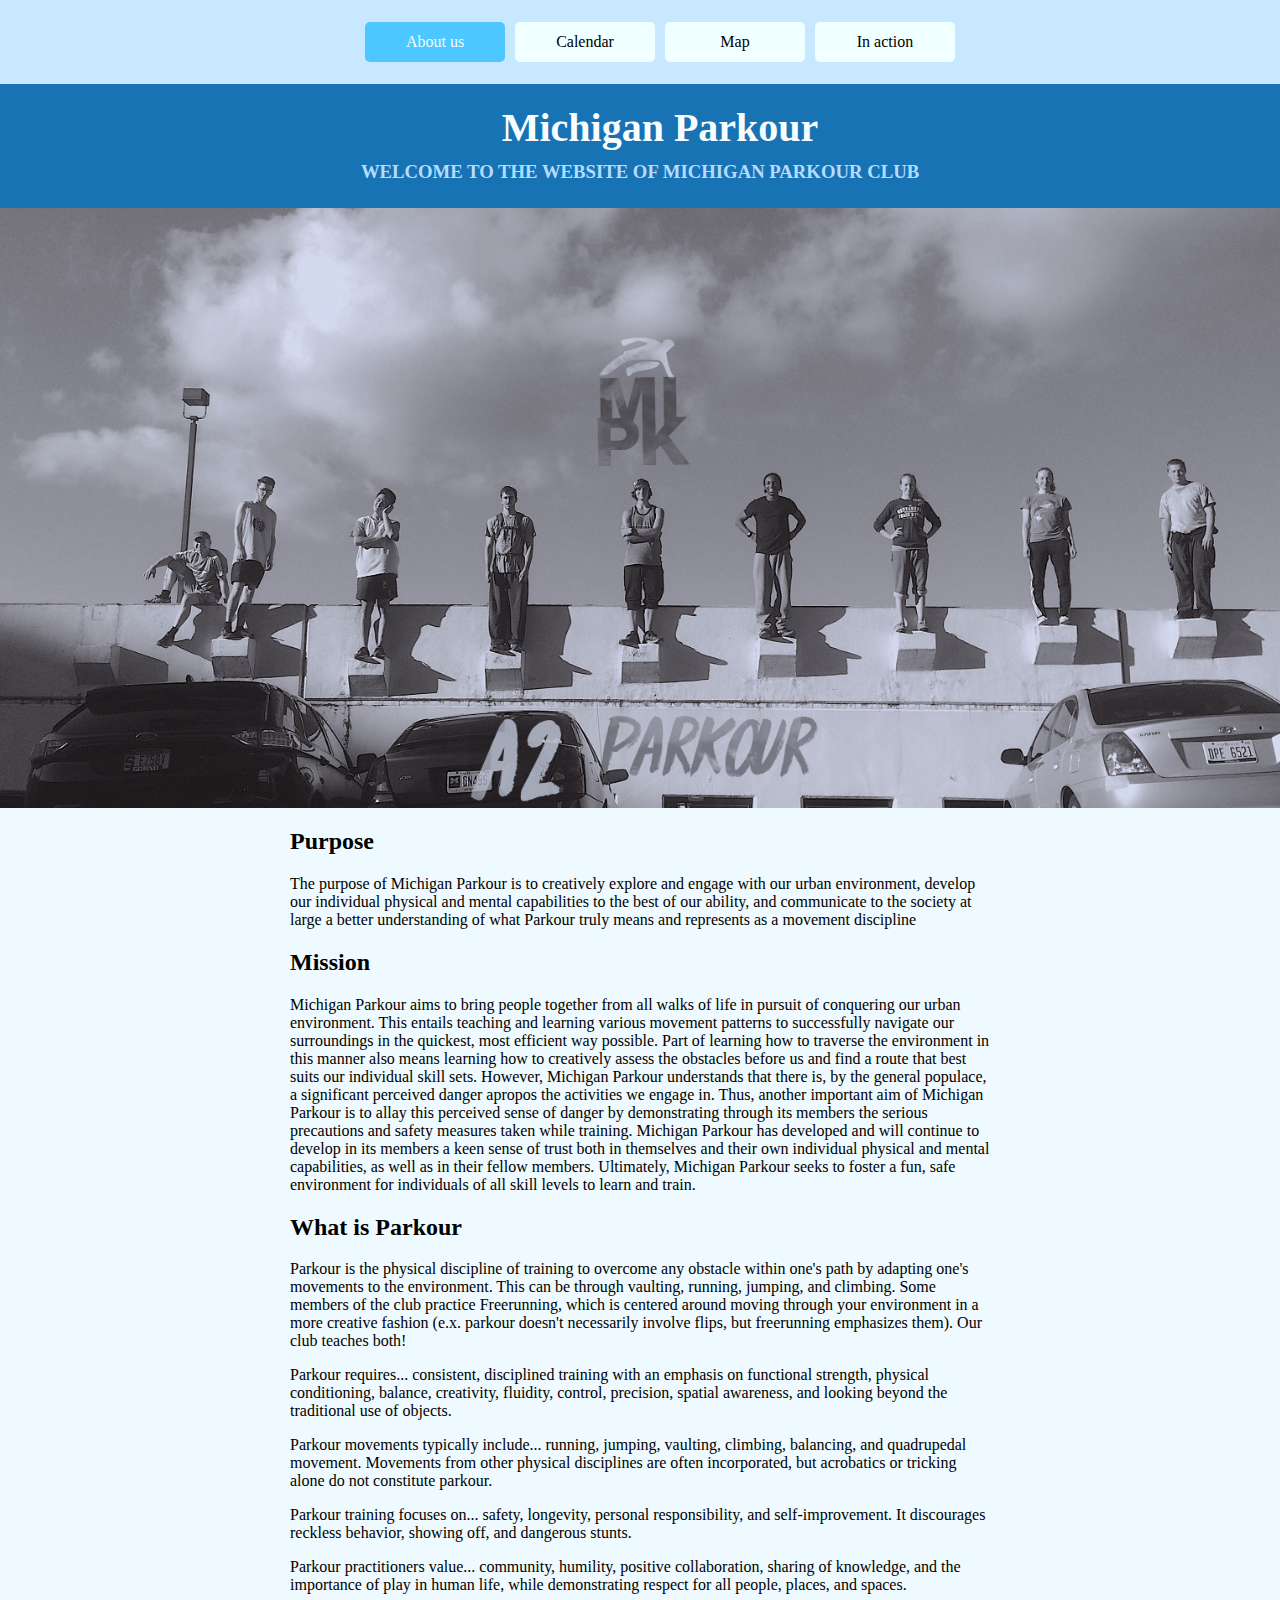
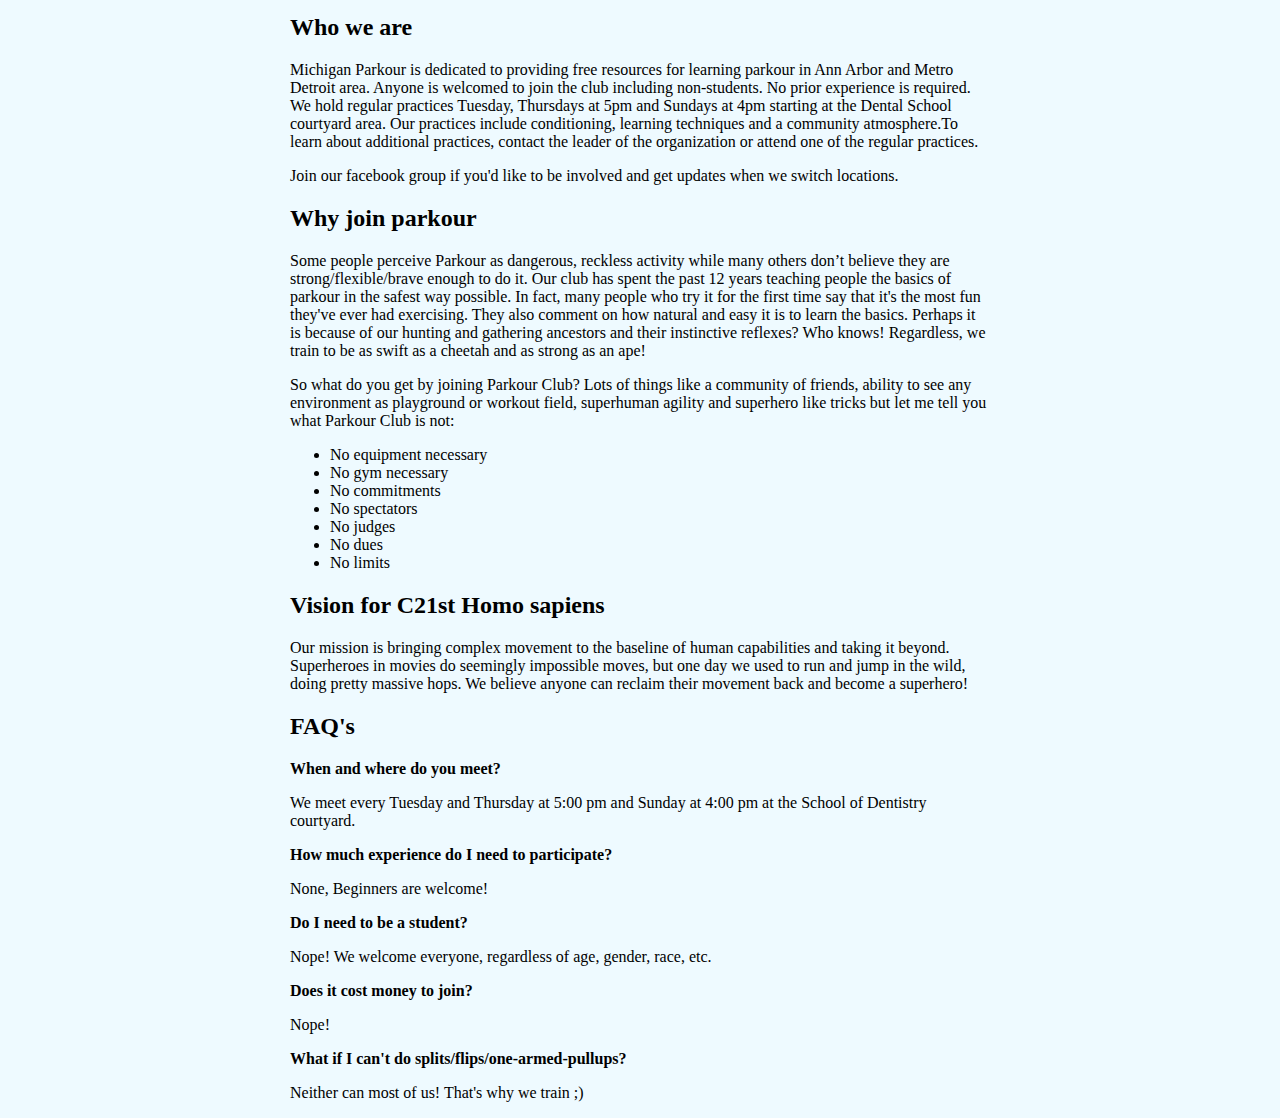
==== index.html @ 8cade3f4 "new changes" ====
<!DOCTYPE html>
<html lang="en">
<head>
    <meta charset="UTF-8">
    <link rel="stylesheet" type="text/css" href="css/style.css">
    <meta name="viewport" content="width=device-width, initial-scale=1.0">
    <meta http-equiv="X-UA-Compatible" content="ie=edge">
    <title>Michigan Parkour</title>
</head>

<body>
    <nav>
        <ul>
            <li class="selected"><a href="index.html">About us</a></li>
            <li><a href="calendar.html">Calendar</a></li>
            <li><a href="map.html">Map</a></li>
            <li><a href="in-action.html">In action</a></li>
        </ul>
    </nav>
        

    <header>
        <h1>Michigan Parkour</h1>
        <h3>Welcome to the website of Michigan Parkour club</h3>
    </header>
    <section class="hero_container">
        <img class="hero" src="images/hero.jpg" alt="Parkour Participants standing on a wall">
    </section>


    <main>
        <h2>Purpose</h2>
        <p>The purpose of Michigan Parkour is to creatively explore and engage with our urban environment, develop our individual physical and mental capabilities to the best of our ability, and communicate to the society at large a better understanding of what Parkour truly means and represents as a movement discipline
        </p>
        <h2>Mission </h2>
        <p>Michigan Parkour aims to bring people together from all walks of life in pursuit of conquering our urban environment. This entails teaching and learning various movement patterns to successfully navigate our surroundings in the quickest, most efficient way possible. Part of learning how to traverse the environment in this manner also means learning how to creatively assess the obstacles before us and find a route that best suits our individual skill sets. However, Michigan Parkour understands that there is, by the general populace, a significant perceived danger apropos the activities we engage in. Thus, another important aim of Michigan Parkour is to allay this perceived sense of danger by demonstrating through its members the serious precautions and safety measures taken while training. Michigan Parkour has developed and will continue to develop in its members a keen sense of trust both in themselves and their own individual physical and mental capabilities, as well as in their fellow members. Ultimately, Michigan Parkour seeks to foster a fun, safe environment for individuals of all skill levels to learn and train.</p>
        <h2>What is Parkour</h2>
        <p>Parkour is the physical discipline of training to overcome any obstacle within one's path by adapting one's movements to the environment. This can be through vaulting, running, jumping, and climbing. Some members of the club practice Freerunning, which is centered around moving through your environment in a more creative fashion (e.x. parkour doesn't necessarily involve flips, but freerunning emphasizes them). Our club teaches both!</p>
        <p>Parkour requires... consistent, disciplined training with an emphasis on functional strength, physical conditioning, balance, creativity, fluidity, control, precision, spatial awareness, and looking beyond the traditional use of objects.
        </p>
        <p>Parkour movements typically include... running, jumping, vaulting, climbing, balancing, and quadrupedal movement. Movements from other physical disciplines are often incorporated, but acrobatics or tricking alone do not constitute parkour.
        </p>
        <p>Parkour training focuses on... safety, longevity, personal responsibility, and self-improvement. It discourages reckless behavior, showing off, and dangerous stunts.
        </p>
        <p>Parkour practitioners value... community, humility, positive collaboration, sharing of knowledge, and the importance of play in human life, while demonstrating respect for all people, places, and spaces.
        </p>
        <h2>Who we are</h2>
        <p>Michigan Parkour is dedicated to providing free resources for learning parkour in Ann Arbor and Metro Detroit area. Anyone is welcomed to join the club including non-students. No prior experience is required. We hold regular practices Tuesday, Thursdays at 5pm and Sundays at 4pm starting at the Dental School courtyard area. Our practices include conditioning, learning techniques and a community atmosphere.To learn about additional practices, contact the leader of the organization or attend one of the regular practices.
        </p>
        <p>Join our facebook group if you'd like to be involved and get updates when we switch locations.
        </p>
        <h2>Why join parkour</h2>
        <p> Some people perceive Parkour as dangerous, reckless activity while many others don’t believe they are strong/flexible/brave enough to do it. Our club has spent the past 12 years teaching people the basics of parkour in the safest way possible. In fact, many people who try it for the first time say that it's the most fun they've ever had exercising. They also comment on how natural and easy it is to learn the basics. Perhaps it is because of our hunting and gathering ancestors and their instinctive reflexes? Who knows! Regardless, we train to be as swift as a cheetah and as strong as an ape!</p>
        <p> So what do you get by joining Parkour Club? Lots of things like a community of friends, ability to see any environment as playground or workout field, superhuman agility and superhero like tricks but let me tell you what Parkour Club is not: </p>
        <ul>
            <li> No equipment necessary </li>
            <li> No gym necessary </li>
            <li> No commitments </li>
            <li> No spectators </li>
            <li> No judges</li>
            <li> No dues </li>
            <li> No limits</li>
        </ul>
        <h2>Vision for C21st Homo sapiens</h2>
        <p>Our mission is bringing complex movement to the baseline of human capabilities and taking it beyond. Superheroes in movies do seemingly impossible moves, but one day we used to run and jump in the wild, doing pretty massive hops. We believe anyone can reclaim their movement back and become a superhero!</p>
        <h2>FAQ's</h2>
        <b>When and where do you meet?</b>
        <p> We meet every Tuesday and Thursday at 5:00 pm and Sunday at 4:00 pm at the School of Dentistry courtyard.</p>
        <b>How much experience do I need to participate?</b>
        <p> None, Beginners are welcome!</p>
        <b>Do I need to be a student?</b>
        <p> Nope! We welcome everyone, regardless of age, gender, race, etc.</p>
        <b>Does it cost money to join?</b>
        <p> Nope!</p>
        <b> What if I can't do splits/flips/one-armed-pullups?</b>
        <p> Neither can most of us! That's why we train ;)</p>
    </main>
</body>
</html>
---- css/style.css ----
header {
    text-align: center;
    background-color: #1873b5;
    margin: auto;
    padding: 10px;

}

h1 {
    font-size: 2.5rem;
    color: #f8fdff;
    width: 100vw;
    margin: 0;
    padding: 10px;
}

h3 {
    text-transform: uppercase;
    color: #b4dcff;
    background-color: #1873b5;
    margin: 0;
    padding: 0px 10% 15px;



}

body {
    font-family: avenir;
    margin: 0px;
    background-color: #eefaff;
    /*    overflow-y: scroll;*/
    /*    overflow-y:hidden;*/


}

body::-webkit-scrollbar {
    display: none;
    /*    display: inline; */

    /*    overflow-x:hidden;*/
}


main {
    padding: 0% 10%;
    margin: auto;
    max-width: 700px;
}






/* Nav bar styling */
nav {
    background-color: #c8e8ff;
    padding: 1px 0px;
}

nav ul {
    /*    position: fixed;     if you want it sticky */
    display: flex;
    justify-content: center;
    align-content: stretch;
    /*    text-align: center;*/
}

nav a {
    color: black;
    font-weight: 500;
    display: block;

    text-decoration: none;
}

nav li {
    background-color: azure;
    text-align: center;
    border-radius: 5px;
    display: inline-block;
    width: 140px;
    line-height: 40px;
    margin: 5px;
}

li.selected {
    background-color: #4cc7ff;
}

.selected > a {
    color: azure;

}

nav li:hover {
    background-color: rgba(76, 199, 255, 0.47);
    color: azure;
}

nav a:hover {
    color: white;
}

@media screen and (max-width:653px) {
    nav {
        background-color: #ffce00;
    }

    .hero {
        transform: scale(1.2);
    }
}

@media screen and (max-width:489px) {

    nav {
        background-color: #ff4e00;
    }

    nav ul {
        flex-wrap: wrap;
    }

}



.instagram {
    margin: auto;
}

.full_width {
    width: 100%;
    max-width: none;
}

.block {
    display: inline-block;
    width: 300px;
}

.hero {
    object-fit: contain;
    transform: scale(1.1);
    display: block;
    width: 100%;
    transition: transform .2s;
    /*    border:5px solid red;*/
}


.hero:hover {
    transform: rotate(2deg) scale(1.3);
}

.hero_container {
    background-color: #6B6A72;
    overflow: hidden;
    max-height: 600px;
    width: 100vw;
    margin: auto;

    /*    border:5px solid*/
}
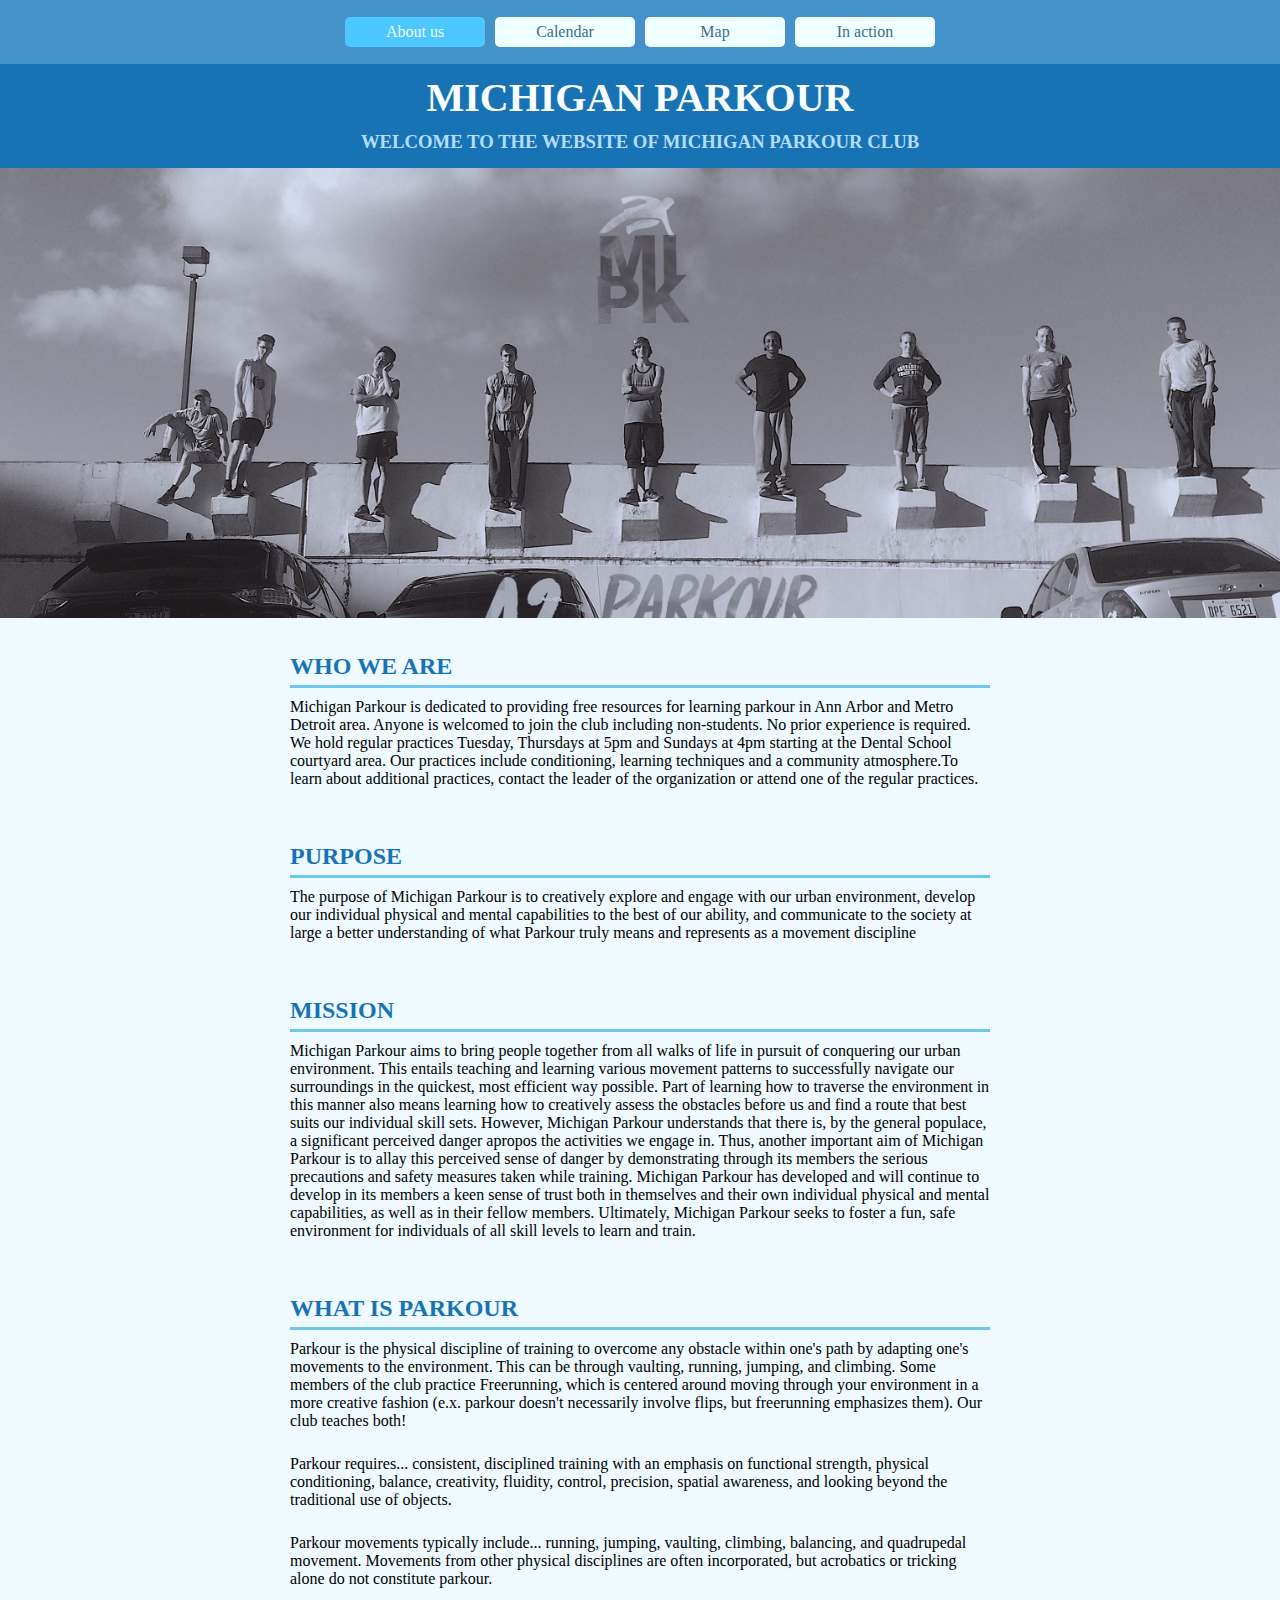
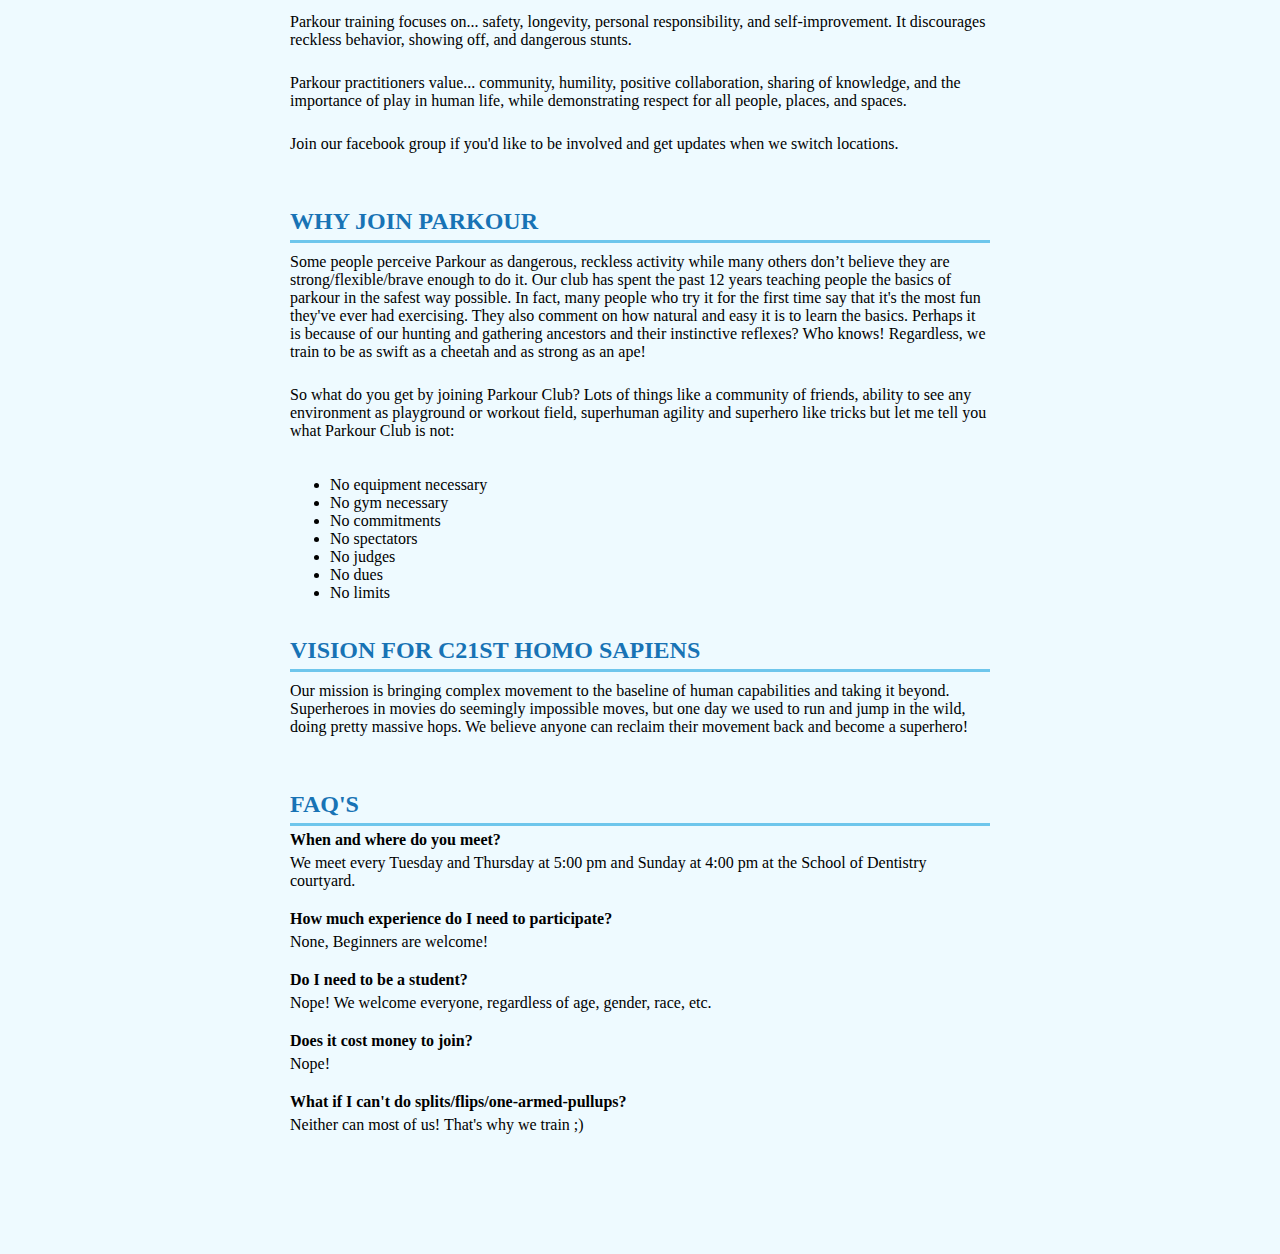
==== commit 9d62294b: "made the nav bar sticky" ====
--- a/index.html
+++ b/index.html
@@ -3,9 +3,13 @@
 <head>
     <meta charset="UTF-8">
     <link rel="stylesheet" type="text/css" href="css/style.css">
+
+    <link rel="stylesheet" href="https://use.fontawesome.com/releases/v5.3.1/css/all.css" integrity="sha384-mzrmE5qonljUremFsqc01SB46JvROS7bZs3IO2EmfFsd15uHvIt+Y8vEf7N7fWAU" crossorigin="anonymous">
+
+
     <meta name="viewport" content="width=device-width, initial-scale=1.0">
     <meta http-equiv="X-UA-Compatible" content="ie=edge">
-    <title>Michigan Parkour</title>
+    <title>Michigan Parkour | Home</title>
 </head>
 
 <body>
@@ -17,38 +21,44 @@
             <li><a href="in-action.html">In action</a></li>
         </ul>
     </nav>
-        
+    
+    <div>
+        <header>
+            <h1>Michigan Parkour</h1>
+            <h3>Welcome to the website of Michigan Parkour club</h3>
+        </header>
 
-    <header>
-        <h1>Michigan Parkour</h1>
-        <h3>Welcome to the website of Michigan Parkour club</h3>
-    </header>
-    <section class="hero_container">
-        <img class="hero" src="images/hero.jpg" alt="Parkour Participants standing on a wall">
-    </section>
-
+        <div class="hero_container">
+            <img class="hero" src="images/hero.jpg" alt="Parkour Participants standing on a wall">
+        </div>
+    </div>
 
     <main>
+       <h2>Who we are</h2>
+        <p>Michigan Parkour is dedicated to providing free resources for learning parkour in Ann Arbor and Metro Detroit area. Anyone is welcomed to join the club including non-students. No prior experience is required. We hold regular practices Tuesday, Thursdays at 5pm and Sundays at 4pm starting at the Dental School courtyard area. Our practices include conditioning, learning techniques and a community atmosphere.To learn about additional practices, contact the leader of the organization or attend one of the regular practices.
+        </p>
+        
         <h2>Purpose</h2>
         <p>The purpose of Michigan Parkour is to creatively explore and engage with our urban environment, develop our individual physical and mental capabilities to the best of our ability, and communicate to the society at large a better understanding of what Parkour truly means and represents as a movement discipline
         </p>
+        
         <h2>Mission </h2>
         <p>Michigan Parkour aims to bring people together from all walks of life in pursuit of conquering our urban environment. This entails teaching and learning various movement patterns to successfully navigate our surroundings in the quickest, most efficient way possible. Part of learning how to traverse the environment in this manner also means learning how to creatively assess the obstacles before us and find a route that best suits our individual skill sets. However, Michigan Parkour understands that there is, by the general populace, a significant perceived danger apropos the activities we engage in. Thus, another important aim of Michigan Parkour is to allay this perceived sense of danger by demonstrating through its members the serious precautions and safety measures taken while training. Michigan Parkour has developed and will continue to develop in its members a keen sense of trust both in themselves and their own individual physical and mental capabilities, as well as in their fellow members. Ultimately, Michigan Parkour seeks to foster a fun, safe environment for individuals of all skill levels to learn and train.</p>
+        
         <h2>What is Parkour</h2>
         <p>Parkour is the physical discipline of training to overcome any obstacle within one's path by adapting one's movements to the environment. This can be through vaulting, running, jumping, and climbing. Some members of the club practice Freerunning, which is centered around moving through your environment in a more creative fashion (e.x. parkour doesn't necessarily involve flips, but freerunning emphasizes them). Our club teaches both!</p>
         <p>Parkour requires... consistent, disciplined training with an emphasis on functional strength, physical conditioning, balance, creativity, fluidity, control, precision, spatial awareness, and looking beyond the traditional use of objects.
         </p>
         <p>Parkour movements typically include... running, jumping, vaulting, climbing, balancing, and quadrupedal movement. Movements from other physical disciplines are often incorporated, but acrobatics or tricking alone do not constitute parkour.
         </p>
+        
         <p>Parkour training focuses on... safety, longevity, personal responsibility, and self-improvement. It discourages reckless behavior, showing off, and dangerous stunts.
         </p>
         <p>Parkour practitioners value... community, humility, positive collaboration, sharing of knowledge, and the importance of play in human life, while demonstrating respect for all people, places, and spaces.
         </p>
-        <h2>Who we are</h2>
-        <p>Michigan Parkour is dedicated to providing free resources for learning parkour in Ann Arbor and Metro Detroit area. Anyone is welcomed to join the club including non-students. No prior experience is required. We hold regular practices Tuesday, Thursdays at 5pm and Sundays at 4pm starting at the Dental School courtyard area. Our practices include conditioning, learning techniques and a community atmosphere.To learn about additional practices, contact the leader of the organization or attend one of the regular practices.
-        </p>
         <p>Join our facebook group if you'd like to be involved and get updates when we switch locations.
         </p>
+        
         <h2>Why join parkour</h2>
         <p> Some people perceive Parkour as dangerous, reckless activity while many others don’t believe they are strong/flexible/brave enough to do it. Our club has spent the past 12 years teaching people the basics of parkour in the safest way possible. In fact, many people who try it for the first time say that it's the most fun they've ever had exercising. They also comment on how natural and easy it is to learn the basics. Perhaps it is because of our hunting and gathering ancestors and their instinctive reflexes? Who knows! Regardless, we train to be as swift as a cheetah and as strong as an ape!</p>
         <p> So what do you get by joining Parkour Club? Lots of things like a community of friends, ability to see any environment as playground or workout field, superhuman agility and superhero like tricks but let me tell you what Parkour Club is not: </p>
@@ -61,8 +71,10 @@
             <li> No dues </li>
             <li> No limits</li>
         </ul>
+        
         <h2>Vision for C21st Homo sapiens</h2>
         <p>Our mission is bringing complex movement to the baseline of human capabilities and taking it beyond. Superheroes in movies do seemingly impossible moves, but one day we used to run and jump in the wild, doing pretty massive hops. We believe anyone can reclaim their movement back and become a superhero!</p>
+        
         <h2>FAQ's</h2>
         <b>When and where do you meet?</b>
         <p> We meet every Tuesday and Thursday at 5:00 pm and Sunday at 4:00 pm at the School of Dentistry courtyard.</p>
@@ -75,5 +87,16 @@
         <b> What if I can't do splits/flips/one-armed-pullups?</b>
         <p> Neither can most of us! That's why we train ;)</p>
     </main>
+    
+    <footer>
+        <div class="footer-icons">
+            <a class="test-link" href="https://www.facebook.com/groups/a2parkour/"><i class="fab fa-facebook-square fa-2x " aria-label='facebook link'></i></a>
+            <a class="test-link" href="https://www.instagram.com/wolverineparkour/"><i class="fab fa-instagram fa-2x" aria-label='instagram link'></i></a>
+            <a class="test-link" href="https://twitter.com/michiganparkour"><i class="fab fa-twitter-square fa-2x" aria-label='instagram link'></i></a>
+<!--             <i class="fab fa-twitter-square fa-2x" aria-label='twitter link'><a href="https://www.facebook.com/groups/a2parkour/">twitter link</a></i>-->
+<!--            <i class="fab fa-instagram fa-2x" aria-label='instagram link'><a href="https://www.instagram.com/wolverineparkour/">instagram link</a></i>-->
+        </div>
+    </footer>
+    
 </body>
 </html>--- a/css/style.css
+++ b/css/style.css
@@ -1,53 +1,155 @@
+@import url('https://fonts.googleapis.com/css?family=Roboto');
+
+/* body styles  */
+
+body {
+    font-family: avenir;
+/*    font-family: 'Roboto', sans-serif;*/
+    margin: 0px;
+    background-color: #eefaff;
+    overflow-y: scroll;
+}
+
+body::-webkit-scrollbar {
+    display: none;
+}
+
+
 header {
     text-align: center;
-    background-color: #1873b5;
-    margin: auto;
-    padding: 10px;
-
-}
-
-h1 {
-    font-size: 2.5rem;
-    color: #f8fdff;
-    width: 100vw;
-    margin: 0;
-    padding: 10px;
-}
-
-h3 {
-    text-transform: uppercase;
-    color: #b4dcff;
-    background-color: #1873b5;
-    margin: 0;
-    padding: 0px 10% 15px;
-
-
-
-}
-
-body {
-    font-family: avenir;
-    margin: 0px;
-    background-color: #eefaff;
-    /*    overflow-y: scroll;*/
-    /*    overflow-y:hidden;*/
-
-
-}
-
-body::-webkit-scrollbar {
-    display: none;
-    /*    display: inline; */
-
-    /*    overflow-x:hidden;*/
-}
-
+    background-color: rgb(24, 115, 181);
+}
 
 main {
     padding: 0% 10%;
     margin: auto;
     max-width: 700px;
-}
+    padding-bottom: 100px;
+    /*  this is for footer to breather  */
+
+    /*    new experiment:     ;*/
+    /*
+    background-color: white;
+    border: solid 10px white;
+    position: relative;
+    top: -50px;
+*/
+
+}
+
+.hero_container {
+    overflow: hidden;
+    max-height: 50vh;
+    z-index: -2;
+    /*    width: 100vw;*/
+    /*        border:5px solid*/
+}
+
+img.hero {
+        object-fit: contain;
+    position: relative;
+    bottom: 8vw;
+    transform: scale(1.1);
+    display: block;
+    width: 100%;
+    transition: transform .2s;
+}
+
+img.hero:hover {
+    transform: rotate(2deg) scale(1.3);
+}
+
+
+
+
+
+/* styling footer */
+
+footer {
+    color: white;
+    background-color: #1873b5;
+    position: fixed;
+    bottom: 0;
+    width: 100%;
+    display: flex;
+    justify-content: center;
+    align-items: center;
+}
+
+.footer-icons a {
+    color: white;
+    /*    display: none;*/
+}
+
+
+
+.footer-icons {
+    /*    background-color: aqua;*/
+    color: white;
+    width: 50%;
+    max-width: 600px;
+    min-width: 250px;
+    display: flex;
+    justify-content: space-between;
+}
+
+footer i {
+    /*    display: block;*/
+    width: 100%;
+    padding-top: 10px;
+    padding-bottom: 10px;
+}
+
+
+footer i:hover {
+    background-color: #02528c;
+}
+
+.test-link {
+    text-align: center;
+    color: aliceblue;
+    width: 100%;
+}
+
+
+
+/* text */
+
+h1 {
+    font-size: 2.5rem;
+    font-weight: 900;
+    text-transform: uppercase;
+    color: #f8fdff;
+    margin: 0;
+    padding: 10px 0px 10px;
+}
+
+h2 {
+    margin: 35px 0px 5px;
+    padding: 0px 0px 5px 0px;
+    text-transform: uppercase;
+    font-weight: 700;
+    color: #1873b5;
+    border-bottom: 3px solid #6ec6ec;
+}
+
+h3 {
+    text-transform: uppercase;
+    color: #b4dcff;
+    /*    background-color: rgba(24, 115, 181, 0.32);*/
+    margin: 0;
+    padding: 0px 10% 15px;
+}
+
+p {
+    margin: 0;
+    padding: 5px 0px 20px 0px;
+}
+
+
+/*}*/
+
+
 
 
 
@@ -56,23 +158,27 @@
 
 /* Nav bar styling */
 nav {
-    background-color: #c8e8ff;
+    background-color: hsl(205, 56%, 53%);
     padding: 1px 0px;
+    position: -webkit-sticky; /* Safari */
+    position: sticky;
+    top: 0;
+    z-index: 10;
+
+
 }
 
 nav ul {
-    /*    position: fixed;     if you want it sticky */
+    /*    position: sticky;     if you want it sticky */
     display: flex;
     justify-content: center;
-    align-content: stretch;
-    /*    text-align: center;*/
+    padding: 0 10%;
 }
 
 nav a {
-    color: black;
+    color: #3f6b8a;
     font-weight: 500;
     display: block;
-
     text-decoration: none;
 }
 
@@ -82,15 +188,15 @@
     border-radius: 5px;
     display: inline-block;
     width: 140px;
-    line-height: 40px;
-    margin: 5px;
-}
-
-li.selected {
+    line-height: 30px;
+    margin: 0 5px;
+}
+
+nav li.selected {
     background-color: #4cc7ff;
 }
 
-.selected > a {
+nav .selected > a {
     color: azure;
 
 }
@@ -104,7 +210,9 @@
     color: white;
 }
 
-@media screen and (max-width:653px) {
+
+
+@media screen and (max-width:768px) {
     nav {
         background-color: #ffce00;
     }
@@ -112,6 +220,18 @@
     .hero {
         transform: scale(1.2);
     }
+
+    h2 {
+        text-align: center;
+    }
+
+    img.hero {
+        position: relative;
+        bottom: -2vw;
+
+    }
+
+
 }
 
 @media screen and (max-width:489px) {
@@ -122,11 +242,103 @@
 
     nav ul {
         flex-wrap: wrap;
-    }
-
-}
-
-
+        margin: 12px 2px;
+    }
+
+    nav li {
+        margin: 5px;
+    }
+
+    footer {
+        font-size: 0.7rem;
+    }
+
+    footer i {
+        padding-top: 7px;
+        padding-bottom: 7px;
+    }
+
+    h1 {
+        font-size: 2rem;
+    }
+
+
+
+}
+
+
+
+/*  calendar cpecific CSS */
+.bg-image-calendar {
+    position: relative;
+    width: 100%;
+    height: 100%;
+    background: linear-gradient(to bottom left, rgba(22, 118, 187, 0.73), rgba(13, 134, 222, 0.28), transparent), url('../images/hero.jpg') center center no-repeat;
+    background-size: cover;
+}
+
+
+
+/* MAPS SPECIFIC CSS */
+.google-maps {
+    padding: 20px 0px
+}
+
+.bg-image-maps {
+    position: relative;
+    background: linear-gradient(rgb(0, 70, 122), rgba(0, 59, 102, 0.29));
+    background-size: cover;
+}
+
+.bg-image-maps:after {
+    content: "";
+    background: url('../images/locations/flint1.jpg') center center no-repeat;
+    background-size: cover;
+    opacity: 0.1;
+    top: 0;
+    left: 0;
+    bottom: 0;
+    right: 0;
+    position: absolute;
+    z-index: -1;
+}
+
+
+
+/* in action page*/
+
+.grid-container {
+    padding-top: 5px;
+    padding-bottom: 10px;
+    display: grid;
+    grid-template-columns: 1fr 1fr 1fr;
+    grid-gap: 10px;
+/*    background-color: #2196F3;*/
+/*      padding: 10px;*/
+}
+
+.grid-item {
+    background-color: #02528c;
+/*    border: 1px solid rgba(0, 0, 0, 0.8);*/
+    font-size: 30px;
+    text-align: center;
+    overflow: hidden;
+    display: flex;
+    justify-content: center;
+    
+}
+
+.grid-item img {
+    max-height: 250px;
+/*    max-height: 200px;*/
+    
+    transition: transform .2s;
+    object-fit: cover;
+}
+
+.grid-container img:hover {
+    transform: scale(1.15) rotate(5deg) ;    
+}
 
 .instagram {
     margin: auto;
@@ -140,28 +352,4 @@
 .block {
     display: inline-block;
     width: 300px;
-}
-
-.hero {
-    object-fit: contain;
-    transform: scale(1.1);
-    display: block;
-    width: 100%;
-    transition: transform .2s;
-    /*    border:5px solid red;*/
-}
-
-
-.hero:hover {
-    transform: rotate(2deg) scale(1.3);
-}
-
-.hero_container {
-    background-color: #6B6A72;
-    overflow: hidden;
-    max-height: 600px;
-    width: 100vw;
-    margin: auto;
-
-    /*    border:5px solid*/
 }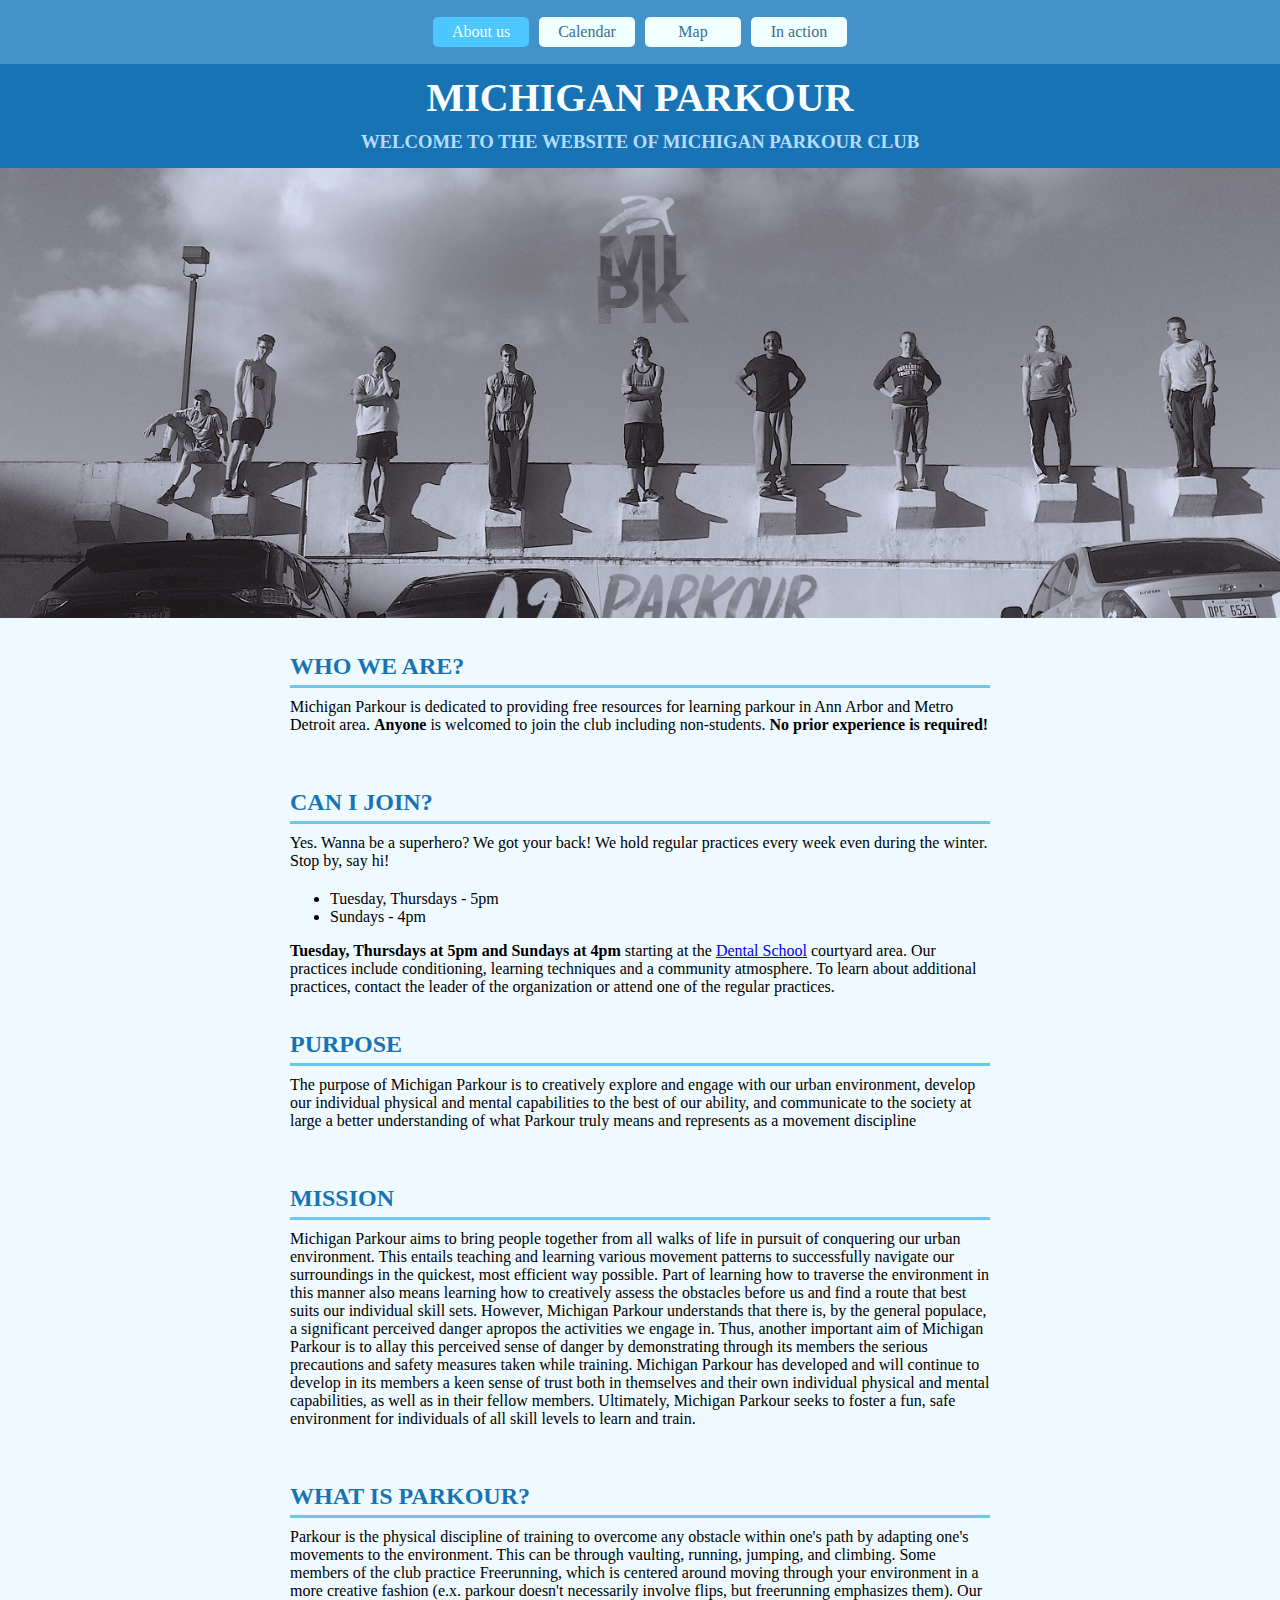
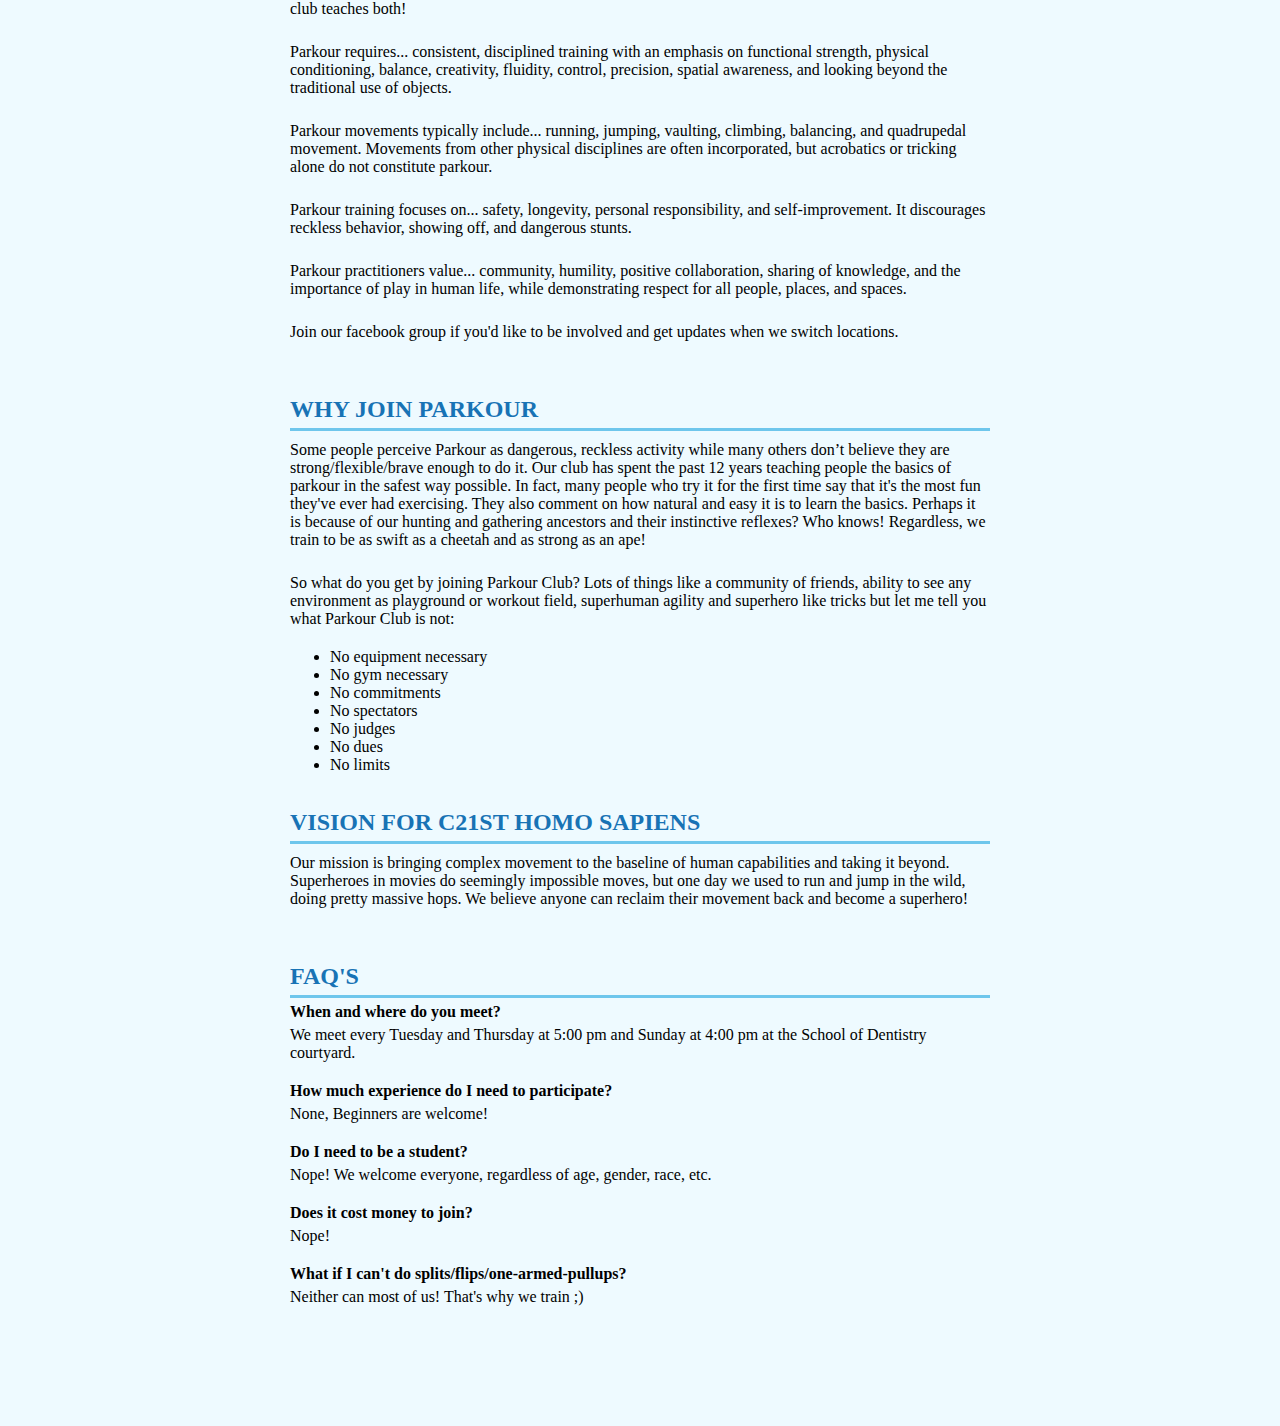
==== commit fa58d7fd: "changed the training times" ====
--- a/index.html
+++ b/index.html
@@ -34,18 +34,25 @@
     </div>
 
     <main>
-       <h2>Who we are</h2>
-        <p>Michigan Parkour is dedicated to providing free resources for learning parkour in Ann Arbor and Metro Detroit area. Anyone is welcomed to join the club including non-students. No prior experience is required. We hold regular practices Tuesday, Thursdays at 5pm and Sundays at 4pm starting at the Dental School courtyard area. Our practices include conditioning, learning techniques and a community atmosphere.To learn about additional practices, contact the leader of the organization or attend one of the regular practices.
-        </p>
+       <h2>Who we are?</h2>
+        <p>Michigan Parkour is dedicated to providing free resources for learning parkour in Ann Arbor and Metro Detroit area. <b>Anyone</b> is welcomed to join the club including non-students. <b>No prior experience is required!</b>  
+               
+        <h2>Can I join?</h2>
+        <p>Yes. Wanna be a superhero? We got your back! We hold regular practices every week even during the winter. Stop by, say hi! </p>
+        <ul>
+            <li>Tuesday, Thursdays - 5pm</li>
+            <li>Sundays - 4pm</li>
+        </ul>
+          <b>Tuesday, Thursdays at 5pm and Sundays at 4pm</b> starting at the <a href="https://goo.gl/maps/CoVIm">Dental School</a> courtyard area. Our practices include conditioning, learning techniques and a community atmosphere. To learn about additional practices, contact the leader of the organization or attend one of the regular practices.
         
         <h2>Purpose</h2>
         <p>The purpose of Michigan Parkour is to creatively explore and engage with our urban environment, develop our individual physical and mental capabilities to the best of our ability, and communicate to the society at large a better understanding of what Parkour truly means and represents as a movement discipline
         </p>
         
-        <h2>Mission </h2>
+        <h2>Mission</h2>
         <p>Michigan Parkour aims to bring people together from all walks of life in pursuit of conquering our urban environment. This entails teaching and learning various movement patterns to successfully navigate our surroundings in the quickest, most efficient way possible. Part of learning how to traverse the environment in this manner also means learning how to creatively assess the obstacles before us and find a route that best suits our individual skill sets. However, Michigan Parkour understands that there is, by the general populace, a significant perceived danger apropos the activities we engage in. Thus, another important aim of Michigan Parkour is to allay this perceived sense of danger by demonstrating through its members the serious precautions and safety measures taken while training. Michigan Parkour has developed and will continue to develop in its members a keen sense of trust both in themselves and their own individual physical and mental capabilities, as well as in their fellow members. Ultimately, Michigan Parkour seeks to foster a fun, safe environment for individuals of all skill levels to learn and train.</p>
         
-        <h2>What is Parkour</h2>
+        <h2>What is Parkour?</h2>
         <p>Parkour is the physical discipline of training to overcome any obstacle within one's path by adapting one's movements to the environment. This can be through vaulting, running, jumping, and climbing. Some members of the club practice Freerunning, which is centered around moving through your environment in a more creative fashion (e.x. parkour doesn't necessarily involve flips, but freerunning emphasizes them). Our club teaches both!</p>
         <p>Parkour requires... consistent, disciplined training with an emphasis on functional strength, physical conditioning, balance, creativity, fluidity, control, precision, spatial awareness, and looking beyond the traditional use of objects.
         </p>
--- a/css/style.css
+++ b/css/style.css
@@ -1,6 +1,14 @@
 @import url('https://fonts.googleapis.com/css?family=Roboto');
 
-/* body styles  */
+
+
+/* ---------------------------------  
+              index.html      
+  --------------------------------- */
+
+
+
+/* ---------- body styles ----------  */
 
 body {
     font-family: avenir;
@@ -37,6 +45,11 @@
 
 }
 
+main ul {
+    margin-top: 0;
+}
+
+
 .hero_container {
     overflow: hidden;
     max-height: 50vh;
@@ -63,7 +76,7 @@
 
 
 
-/* styling footer */
+/* ---------- styling footer ---------- */
 
 footer {
     color: white;
@@ -151,16 +164,12 @@
 
 
 
-
-
-
-
-
-/* Nav bar styling */
+/* ---------- Nav bar styling ----------*/
 nav {
     background-color: hsl(205, 56%, 53%);
     padding: 1px 0px;
-    position: -webkit-sticky; /* Safari */
+/*    Safari */
+    position: -webkit-sticky;  
     position: sticky;
     top: 0;
     z-index: 10;
@@ -187,9 +196,10 @@
     text-align: center;
     border-radius: 5px;
     display: inline-block;
-    width: 140px;
+    width: 96px;
     line-height: 30px;
     margin: 0 5px;
+    
 }
 
 nav li.selected {
@@ -212,63 +222,11 @@
 
 
 
-@media screen and (max-width:768px) {
-    nav {
-        background-color: #ffce00;
-    }
-
-    .hero {
-        transform: scale(1.2);
-    }
-
-    h2 {
-        text-align: center;
-    }
-
-    img.hero {
-        position: relative;
-        bottom: -2vw;
-
-    }
-
-
-}
-
-@media screen and (max-width:489px) {
-
-    nav {
-        background-color: #ff4e00;
-    }
-
-    nav ul {
-        flex-wrap: wrap;
-        margin: 12px 2px;
-    }
-
-    nav li {
-        margin: 5px;
-    }
-
-    footer {
-        font-size: 0.7rem;
-    }
-
-    footer i {
-        padding-top: 7px;
-        padding-bottom: 7px;
-    }
-
-    h1 {
-        font-size: 2rem;
-    }
-
-
-
-}
-
-
-
-/*  calendar cpecific CSS */
+
+
+/* ---------------------------------  
+            calendar.html      
+  --------------------------------- */
 .bg-image-calendar {
     position: relative;
     width: 100%;
@@ -279,7 +237,9 @@
 
 
 
-/* MAPS SPECIFIC CSS */
+/* ---------------------------------  
+            maps.html      
+  --------------------------------- */
 .google-maps {
     padding: 20px 0px
 }
@@ -305,8 +265,9 @@
 
 
 
-/* in action page*/
-
+/* ---------------------------------  
+            in-action.html      
+  --------------------------------- */
 .grid-container {
     padding-top: 5px;
     padding-bottom: 10px;
@@ -352,4 +313,77 @@
 .block {
     display: inline-block;
     width: 300px;
+}
+
+
+
+
+
+
+
+
+
+/* ---------------------------------  
+            media querries      
+  --------------------------------- */
+
+@media screen and (max-width:768px) {
+    header {
+        padding: 5%;
+    }
+    
+    nav {
+        background-color: #ffce00;
+    }
+
+    .hero {
+        transform: scale(1.2);
+    }
+
+    h2 {
+        text-align: center;
+    }
+
+    img.hero {
+        position: relative;
+        bottom: -2vw;
+
+    }
+
+
+}
+
+@media screen and (max-width:489px) {
+
+    nav {
+        padding: 1px;
+        background-color: #ff4e00;
+    }
+
+    nav ul {
+        flex-wrap: wrap;
+        padding: 1px;
+        margin: 5px 1px;
+        
+    }
+
+    nav li {
+        margin: 4px;
+        width: 69px;
+        
+    }
+
+    footer {
+        font-size: 0.7rem;
+    }
+
+    footer i {
+        padding-top: 7px;
+        padding-bottom: 7px;
+    }
+
+    h1 {
+        font-size: 2rem;
+    }
+
 }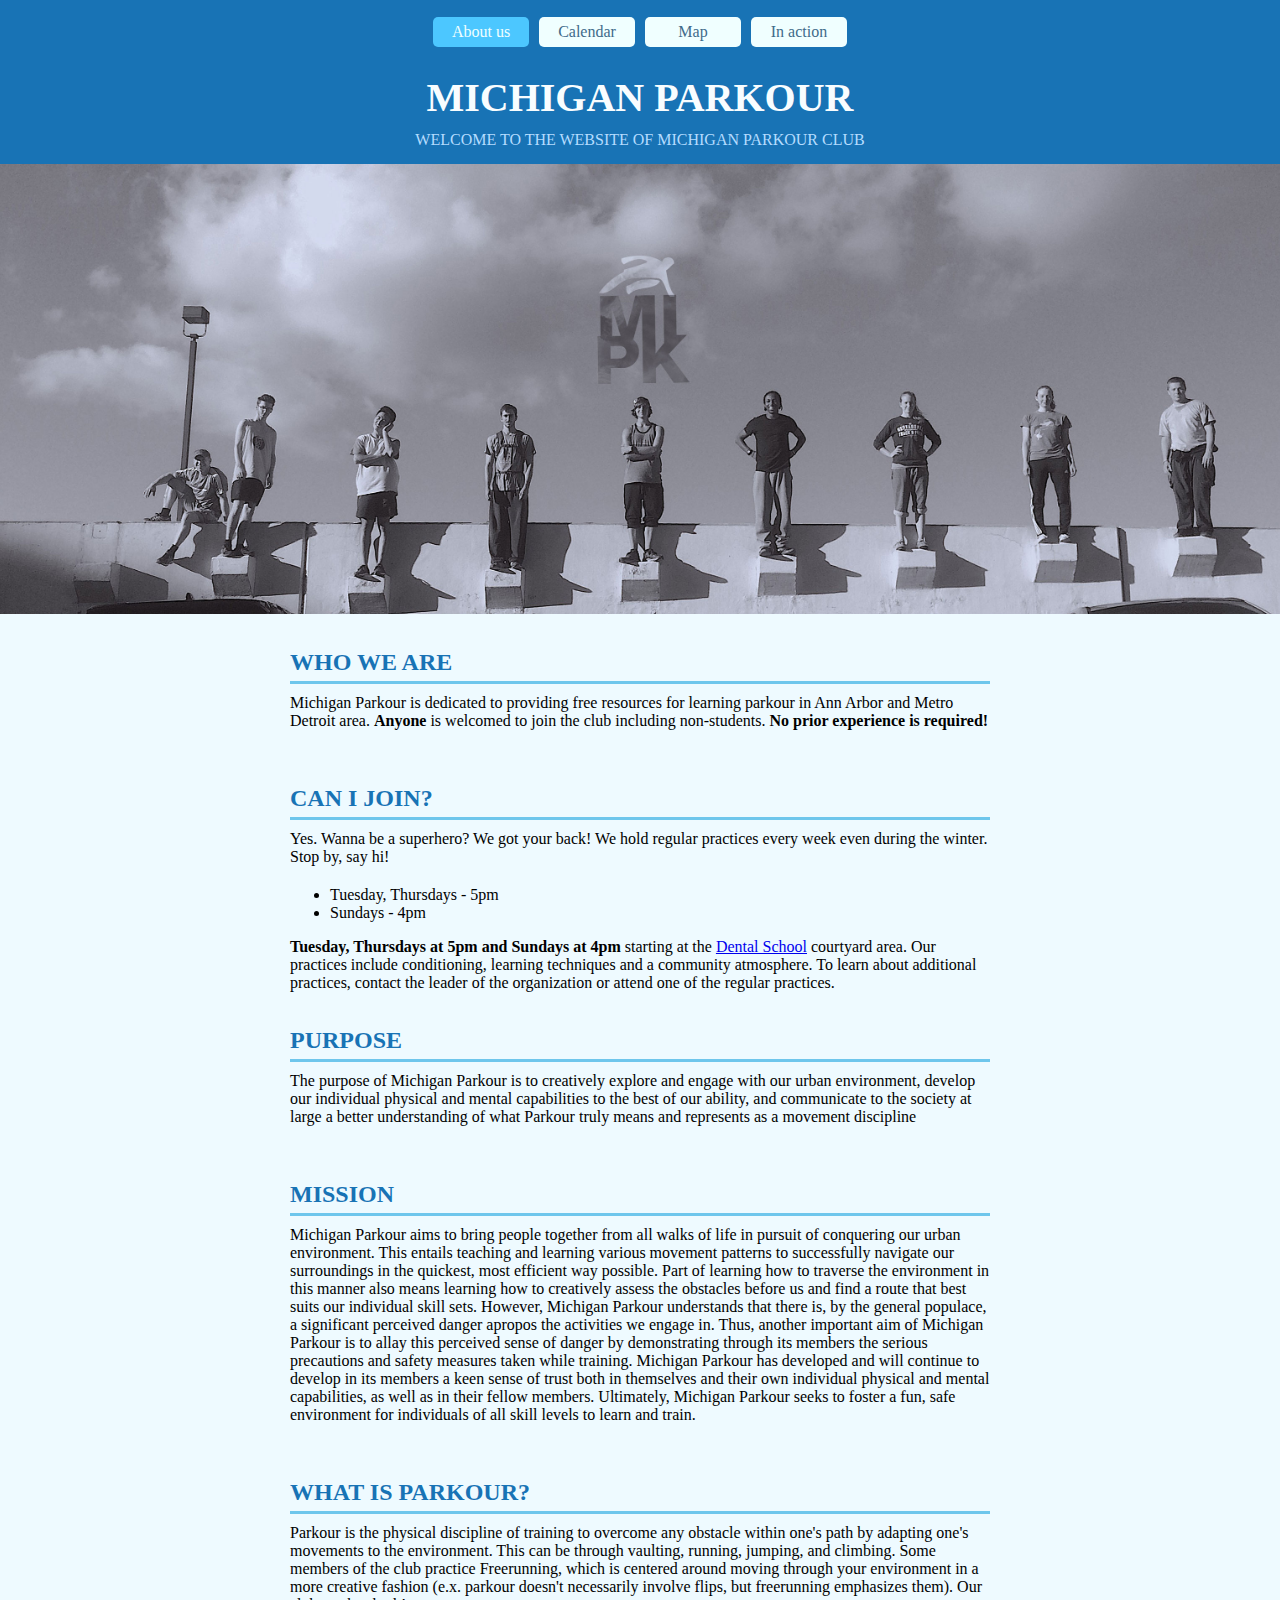
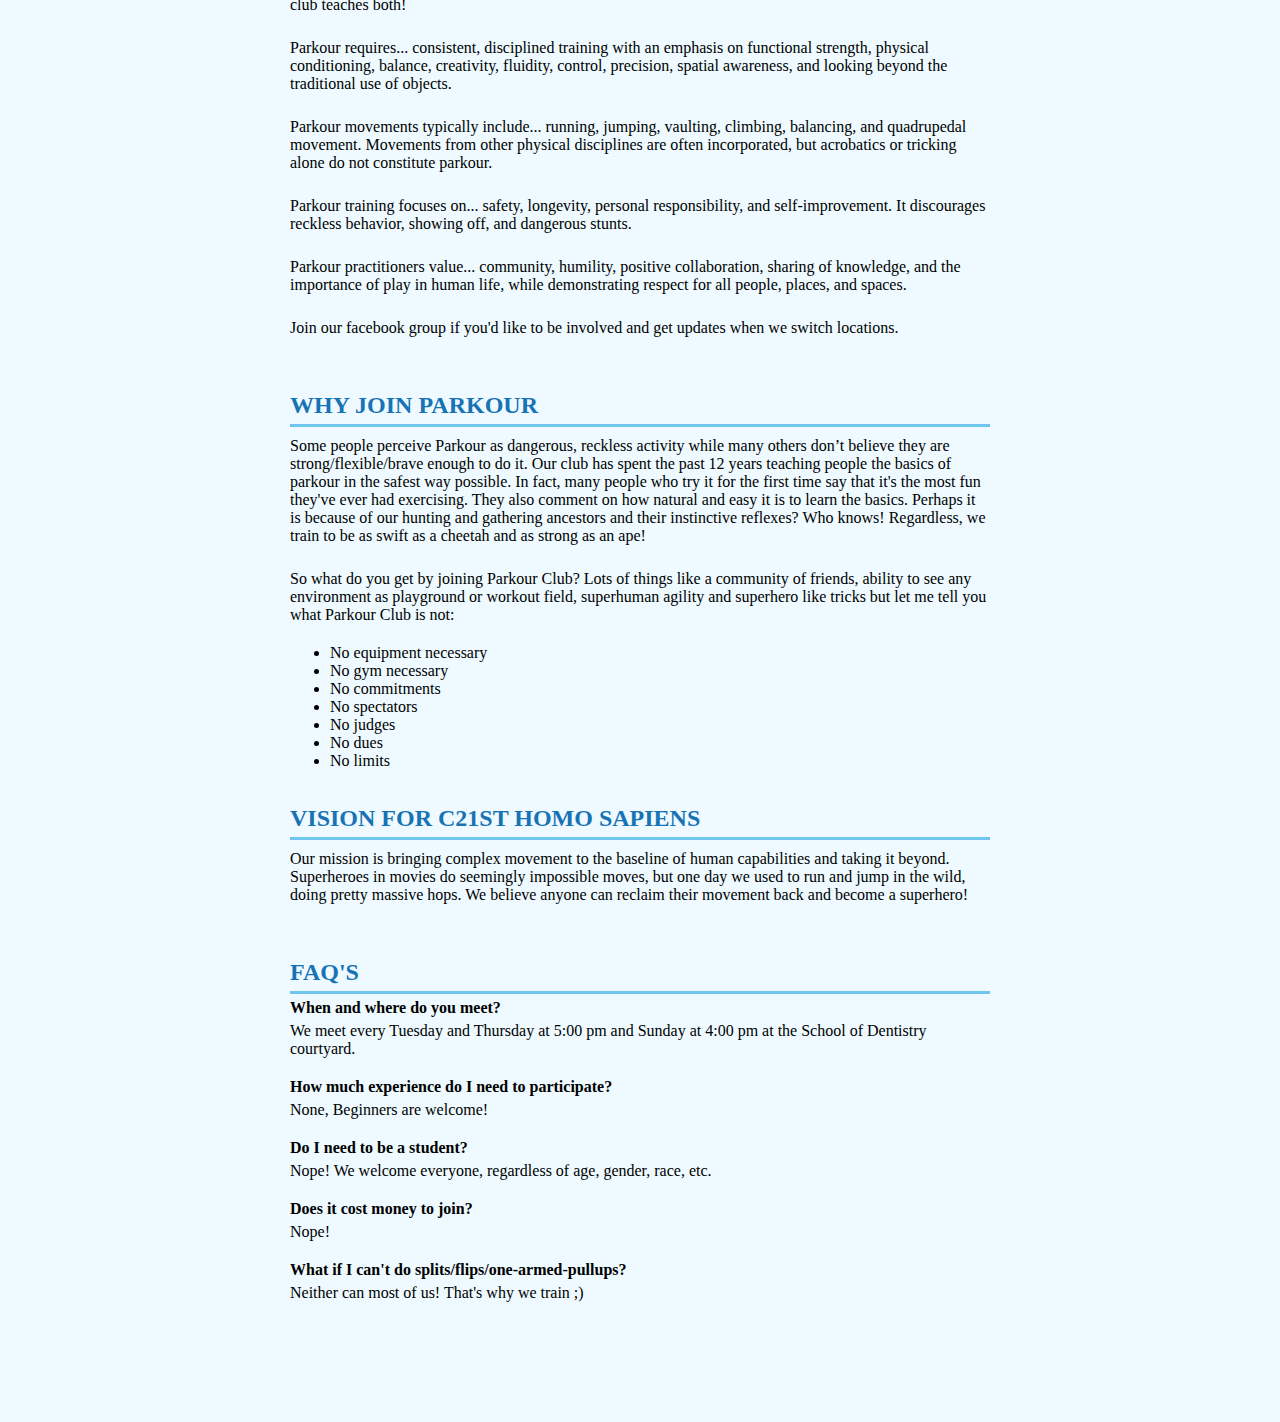
==== commit c0bfc9f6: "updated a lot of styling and flipped h2 and h3" ====
--- a/index.html
+++ b/index.html
@@ -25,7 +25,7 @@
     <div>
         <header>
             <h1>Michigan Parkour</h1>
-            <h3>Welcome to the website of Michigan Parkour club</h3>
+            <p>Welcome to the website of Michigan Parkour club</p>
         </header>
 
         <div class="hero_container">
@@ -34,7 +34,7 @@
     </div>
 
     <main>
-       <h2>Who we are?</h2>
+       <h2>Who we are</h2>
         <p>Michigan Parkour is dedicated to providing free resources for learning parkour in Ann Arbor and Metro Detroit area. <b>Anyone</b> is welcomed to join the club including non-students. <b>No prior experience is required!</b>  
                
         <h2>Can I join?</h2>
--- a/css/style.css
+++ b/css/style.css
@@ -1,6 +1,29 @@
 @import url('https://fonts.googleapis.com/css?family=Roboto');
 
 
+/* ---------- GENERAL STYLES ----------  */
+
+header h1 {    
+    font-size: 2.5rem;
+    font-weight: 900;
+    text-transform: uppercase;
+    color: #f8fdff;
+    margin: 0;
+    padding: 10px 0px 10px;
+}
+
+header p {
+    text-transform: uppercase;
+    color: #b4dcff;
+    margin: 0;
+    padding: 0px 10% 15px;
+    font-weight: 300;
+
+}
+
+img.fill {
+    width: 100%;
+}
 
 /* ---------------------------------  
               index.html      
@@ -59,9 +82,9 @@
 }
 
 img.hero {
-        object-fit: contain;
+    object-fit: contain;
     position: relative;
-    bottom: 8vw;
+    bottom: 3vw;
     transform: scale(1.1);
     display: block;
     width: 100%;
@@ -76,66 +99,8 @@
 
 
 
-/* ---------- styling footer ---------- */
-
-footer {
-    color: white;
-    background-color: #1873b5;
-    position: fixed;
-    bottom: 0;
-    width: 100%;
-    display: flex;
-    justify-content: center;
-    align-items: center;
-}
-
-.footer-icons a {
-    color: white;
-    /*    display: none;*/
-}
-
-
-
-.footer-icons {
-    /*    background-color: aqua;*/
-    color: white;
-    width: 50%;
-    max-width: 600px;
-    min-width: 250px;
-    display: flex;
-    justify-content: space-between;
-}
-
-footer i {
-    /*    display: block;*/
-    width: 100%;
-    padding-top: 10px;
-    padding-bottom: 10px;
-}
-
-
-footer i:hover {
-    background-color: #02528c;
-}
-
-.test-link {
-    text-align: center;
-    color: aliceblue;
-    width: 100%;
-}
-
-
 
 /* text */
-
-h1 {
-    font-size: 2.5rem;
-    font-weight: 900;
-    text-transform: uppercase;
-    color: #f8fdff;
-    margin: 0;
-    padding: 10px 0px 10px;
-}
 
 h2 {
     margin: 35px 0px 5px;
@@ -146,14 +111,6 @@
     border-bottom: 3px solid #6ec6ec;
 }
 
-h3 {
-    text-transform: uppercase;
-    color: #b4dcff;
-    /*    background-color: rgba(24, 115, 181, 0.32);*/
-    margin: 0;
-    padding: 0px 10% 15px;
-}
-
 p {
     margin: 0;
     padding: 5px 0px 20px 0px;
@@ -166,7 +123,7 @@
 
 /* ---------- Nav bar styling ----------*/
 nav {
-    background-color: hsl(205, 56%, 53%);
+    background-color: #1873b5;
     padding: 1px 0px;
 /*    Safari */
     position: -webkit-sticky;  
@@ -221,6 +178,57 @@
 }
 
 
+/* ---------- styling footer ---------- */
+
+footer {
+    color: white;
+    background-color: #1873b5;
+    position: fixed;
+    bottom: 0;
+    width: 100%;
+    display: flex;
+    justify-content: center;
+    align-items: center;
+}
+
+.footer-icons a {
+    color: white;
+    /*    display: none;*/
+}
+
+
+
+.footer-icons {
+    /*    background-color: aqua;*/
+    color: white;
+    width: 50%;
+    max-width: 600px;
+    min-width: 250px;
+    display: flex;
+    justify-content: space-between;
+}
+
+footer i {
+    /*    display: block;*/
+    width: 100%;
+    padding-top: 10px;
+    padding-bottom: 10px;
+}
+
+
+footer i:hover {
+    background-color: #02528c;
+}
+
+.test-link {
+    text-align: center;
+    color: aliceblue;
+    width: 100%;
+}
+
+
+
+
 
 
 
@@ -229,13 +237,23 @@
   --------------------------------- */
 .bg-image-calendar {
     position: relative;
-    width: 100%;
-    height: 100%;
-    background: linear-gradient(to bottom left, rgba(22, 118, 187, 0.73), rgba(13, 134, 222, 0.28), transparent), url('../images/hero.jpg') center center no-repeat;
+    width: 100vw;
+    height: 100vh;
+    background: linear-gradient(to bottom left, rgba(22, 118, 187, 0.73), rgba(0, 82, 142, 0.62), transparent), url('../images/hero.jpg') center center no-repeat;
     background-size: cover;
 }
 
-
+.google-cal {
+    padding: 20px 0px
+}
+
+main.bg-image h2 {
+    color: white;
+}
+
+main.bg-image p {
+    color: white;
+}
 
 /* ---------------------------------  
             maps.html      
@@ -328,17 +346,11 @@
   --------------------------------- */
 
 @media screen and (max-width:768px) {
-    header {
-        padding: 5%;
-    }
     
     nav {
         background-color: #ffce00;
     }
 
-    .hero {
-        transform: scale(1.2);
-    }
 
     h2 {
         text-align: center;
@@ -346,7 +358,7 @@
 
     img.hero {
         position: relative;
-        bottom: -2vw;
+        bottom: -2.5vw;
 
     }
 
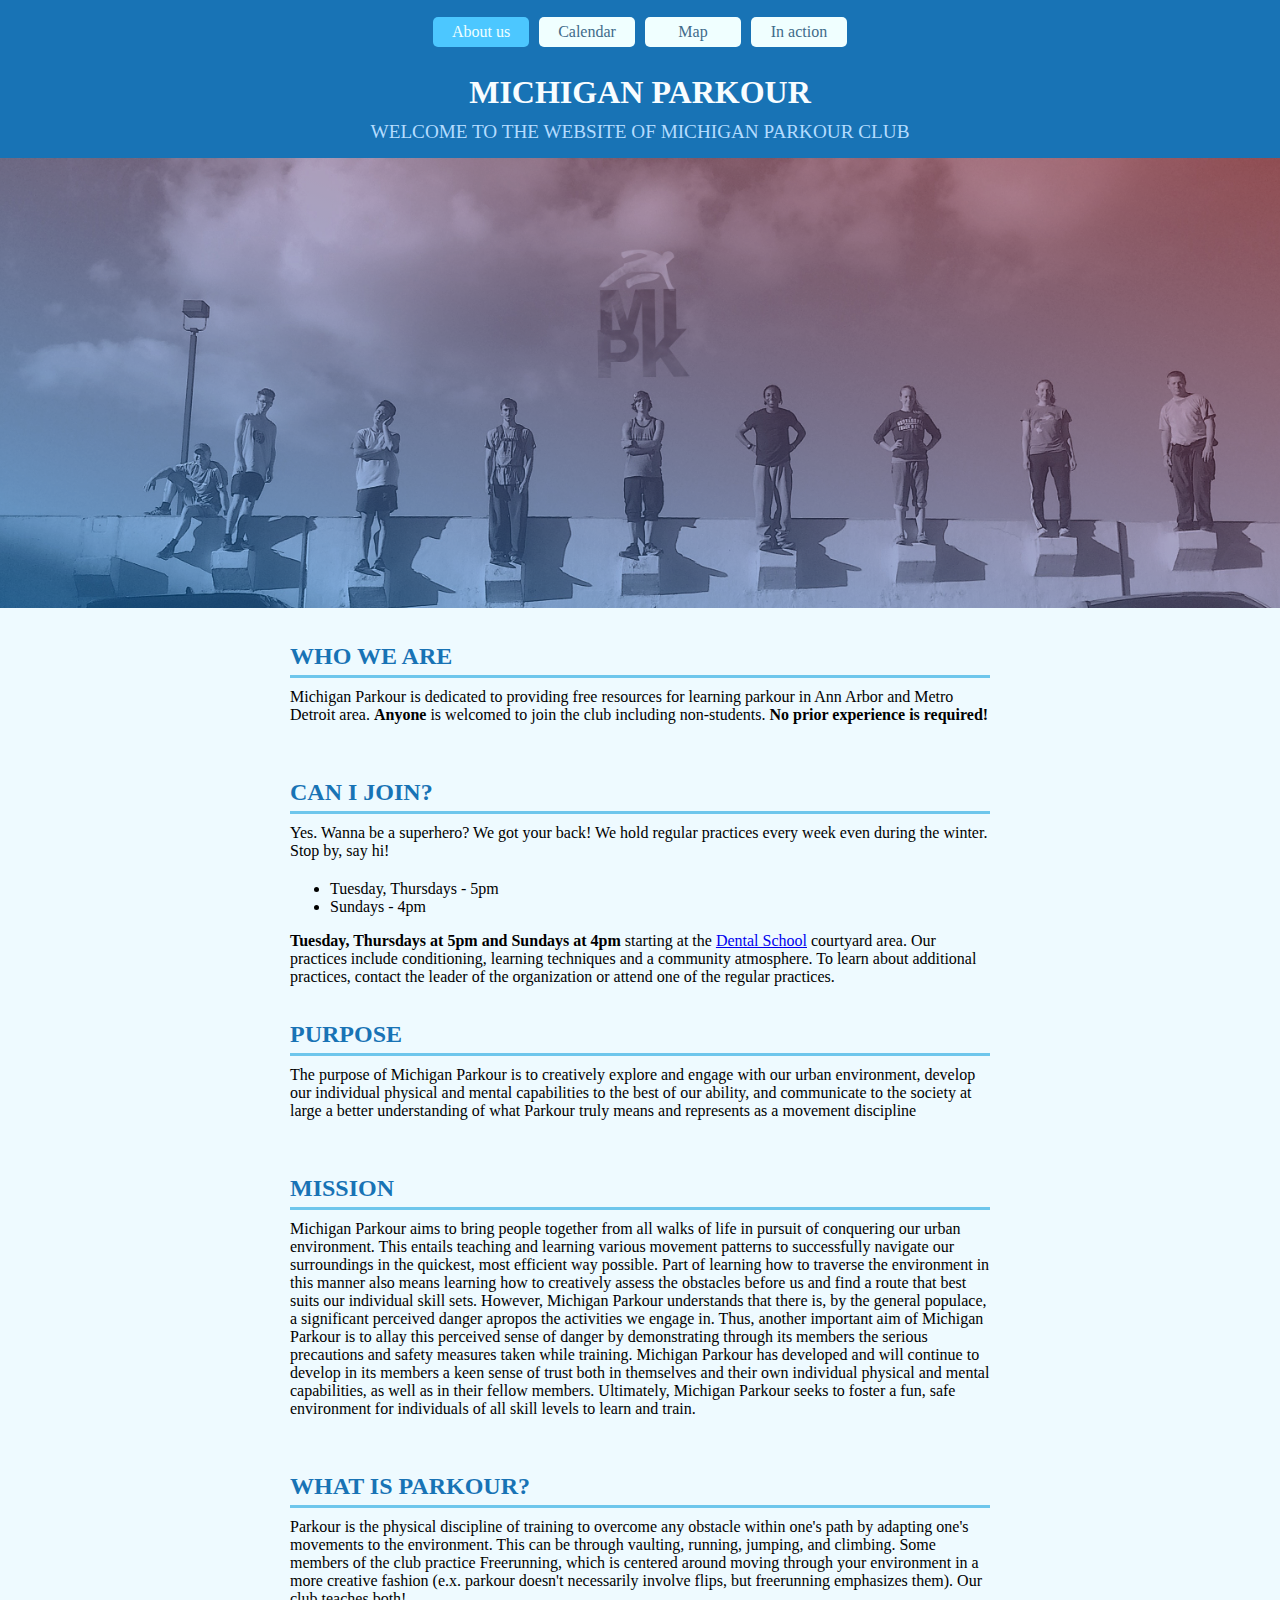
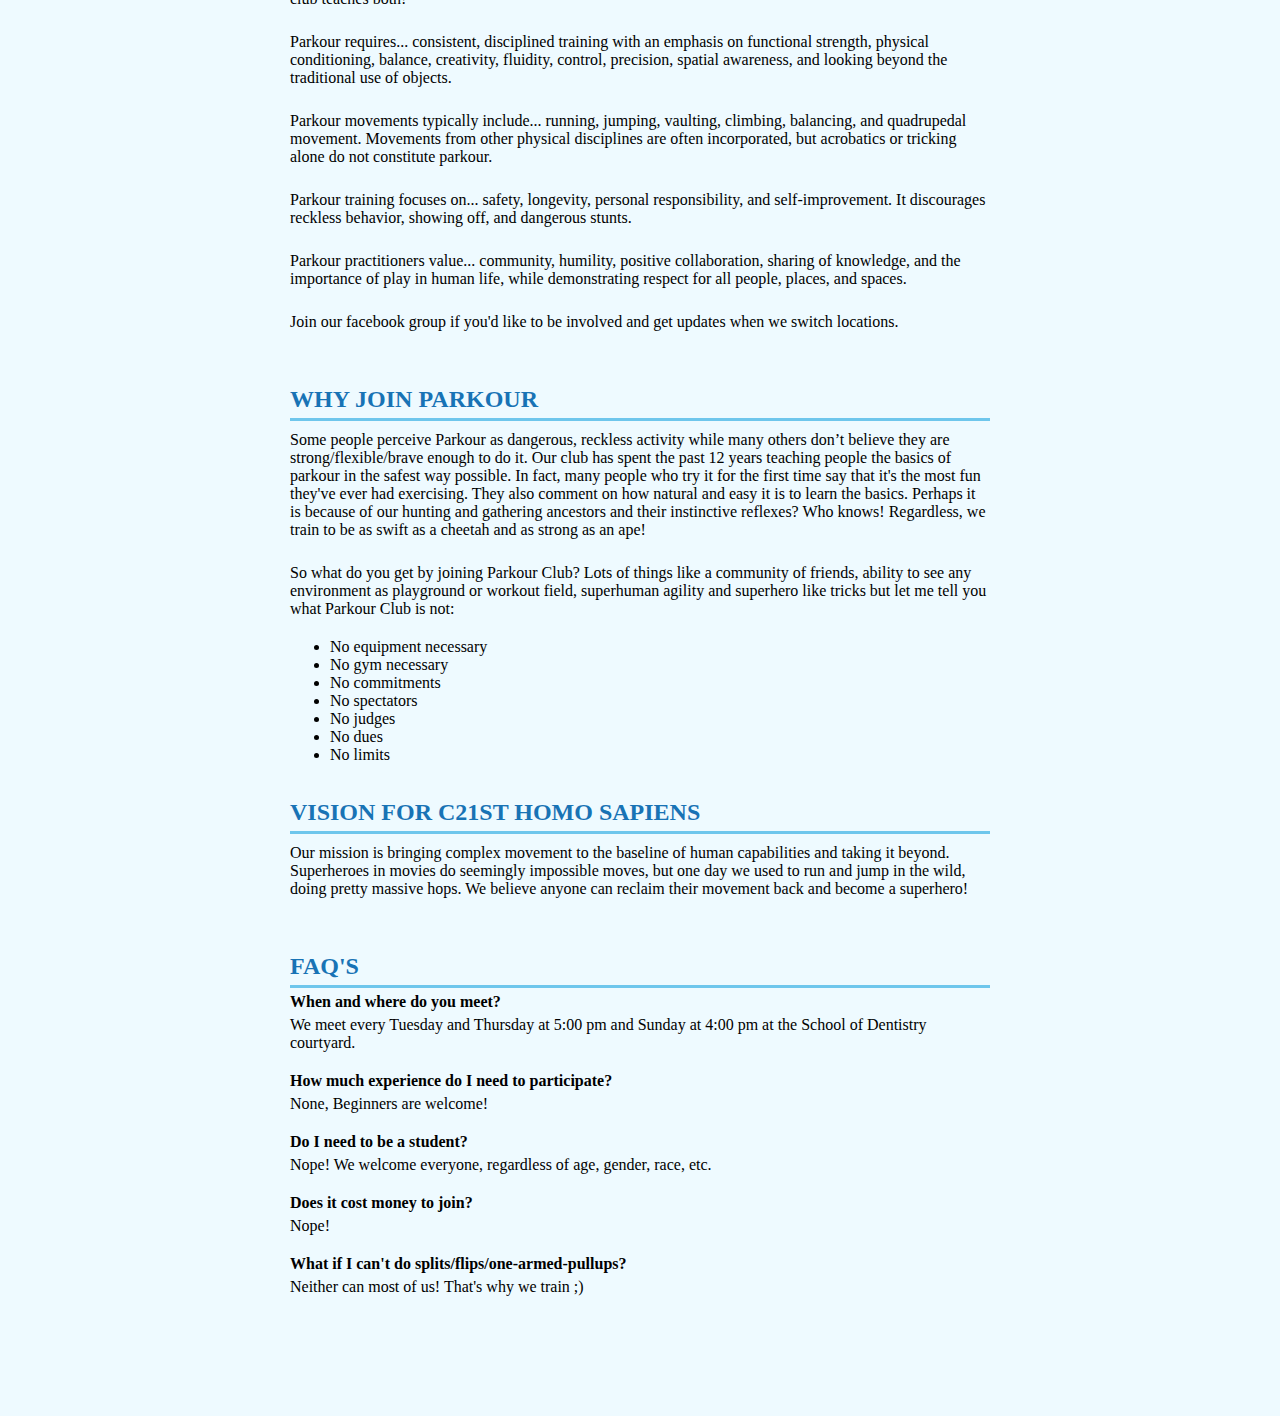
==== commit 3e3850da: "added responsiveness using media-queries on mobile" ====
--- a/index.html
+++ b/index.html
@@ -97,11 +97,9 @@
     
     <footer>
         <div class="footer-icons">
-            <a class="test-link" href="https://www.facebook.com/groups/a2parkour/"><i class="fab fa-facebook-square fa-2x " aria-label='facebook link'></i></a>
-            <a class="test-link" href="https://www.instagram.com/wolverineparkour/"><i class="fab fa-instagram fa-2x" aria-label='instagram link'></i></a>
-            <a class="test-link" href="https://twitter.com/michiganparkour"><i class="fab fa-twitter-square fa-2x" aria-label='instagram link'></i></a>
-<!--             <i class="fab fa-twitter-square fa-2x" aria-label='twitter link'><a href="https://www.facebook.com/groups/a2parkour/">twitter link</a></i>-->
-<!--            <i class="fab fa-instagram fa-2x" aria-label='instagram link'><a href="https://www.instagram.com/wolverineparkour/">instagram link</a></i>-->
+            <a class="test-link" href="https://www.facebook.com/groups/a2parkour/" aria-label='facebook link'><i class="fab fa-facebook-square fa-2x "></i></a>
+            <a class="test-link" href="https://www.instagram.com/wolverineparkour/" aria-label='instagram link'><i class="fab fa-instagram fa-2x"></i></a>
+            <a class="test-link" href="https://twitter.com/michiganparkour" aria-label='instagram link'><i class="fab fa-twitter-square fa-2x"></i></a>
         </div>
     </footer>
     
--- a/css/style.css
+++ b/css/style.css
@@ -4,7 +4,7 @@
 /* ---------- GENERAL STYLES ----------  */
 
 header h1 {    
-    font-size: 2.5rem;
+    font-size: 2rem;
     font-weight: 900;
     text-transform: uppercase;
     color: #f8fdff;
@@ -14,10 +14,11 @@
 
 header p {
     text-transform: uppercase;
+    font-size: 1.2rem;
     color: #b4dcff;
     margin: 0;
     padding: 0px 10% 15px;
-    font-weight: 300;
+    font-weight: 400;
 
 }
 
@@ -77,6 +78,9 @@
     overflow: hidden;
     max-height: 50vh;
     z-index: -2;
+    background: linear-gradient(to bottom left, rgb(187, 22, 22), rgb(0, 147, 255));
+    
+    
     /*    width: 100vw;*/
     /*        border:5px solid*/
 }
@@ -87,14 +91,15 @@
     bottom: 3vw;
     transform: scale(1.1);
     display: block;
-    width: 100%;
+    width: 100%;    
+    opacity: 0.6;
     transition: transform .2s;
 }
 
 img.hero:hover {
     transform: rotate(2deg) scale(1.3);
-}
-
+    
+}
 
 
 
@@ -255,16 +260,48 @@
     color: white;
 }
 
+.calendar-desktop {
+    display: block;
+    width: 100%;
+        
+}
+
+.calendar-mobile {
+    display: none;
+    width: 100%;
+}
+
+
+
+
 /* ---------------------------------  
             maps.html      
   --------------------------------- */
 .google-maps {
-    padding: 20px 0px
-}
+    padding: 20px 0px;
+    width: 100%;
+    height: 50vh;
+    min-height: 400px;
+}
+
+.google-maps iframe {
+    height: 100%;
+    width: 100%;
+}
+
+
+
 
 .bg-image-maps {
     position: relative;
     background: linear-gradient(rgb(0, 70, 122), rgba(0, 59, 102, 0.29));
+    background-size: cover;
+}
+
+.bg-image-maps {
+    position: relative;
+    width: 100vw;
+    background: linear-gradient(to bottom left, rgba(0, 55, 95, 0.85), rgba(0, 86, 149, 0.97), transparent), url('../images/locations/flint1.jpg') center center no-repeat;
     background-size: cover;
 }
 
@@ -345,10 +382,11 @@
             media querries      
   --------------------------------- */
 
+/* tablet break point */
 @media screen and (max-width:768px) {
     
     nav {
-        background-color: #ffce00;
+        background-color: #1873b5;
     }
 
 
@@ -365,24 +403,45 @@
 
 }
 
+/* mobile breakpoint */
 @media screen and (max-width:489px) {
+    
+    .calendar-desktop {
+        display: none;
+    }
+    
+    .calendar-mobile {
+        display: block;
+    }
 
     nav {
-        padding: 1px;
-        background-color: #ff4e00;
+        margin: 0;
+        padding: 0px;
+        box-shadow: 0px 16px 25px -15px rgb(0, 55, 95);
+        z-index: 10;
     }
 
     nav ul {
-        flex-wrap: wrap;
-        padding: 1px;
-        margin: 5px 1px;
+        padding: 0px;
+        margin: 0px 0px;        
+    }
+
+    nav li {
+        display: flex;
+        justify-content: center;
+        align-items: center;
+        height: 38px;
+        background-color: #1873b5;
+        padding: 0;
+        margin: 0;
+        border-radius: 0;
+        width: 25%;
+        border-left: solid 0px white;
         
     }
-
-    nav li {
-        margin: 4px;
-        width: 69px;
-        
+    
+    nav a {
+        color: white;
     }
 
     footer {
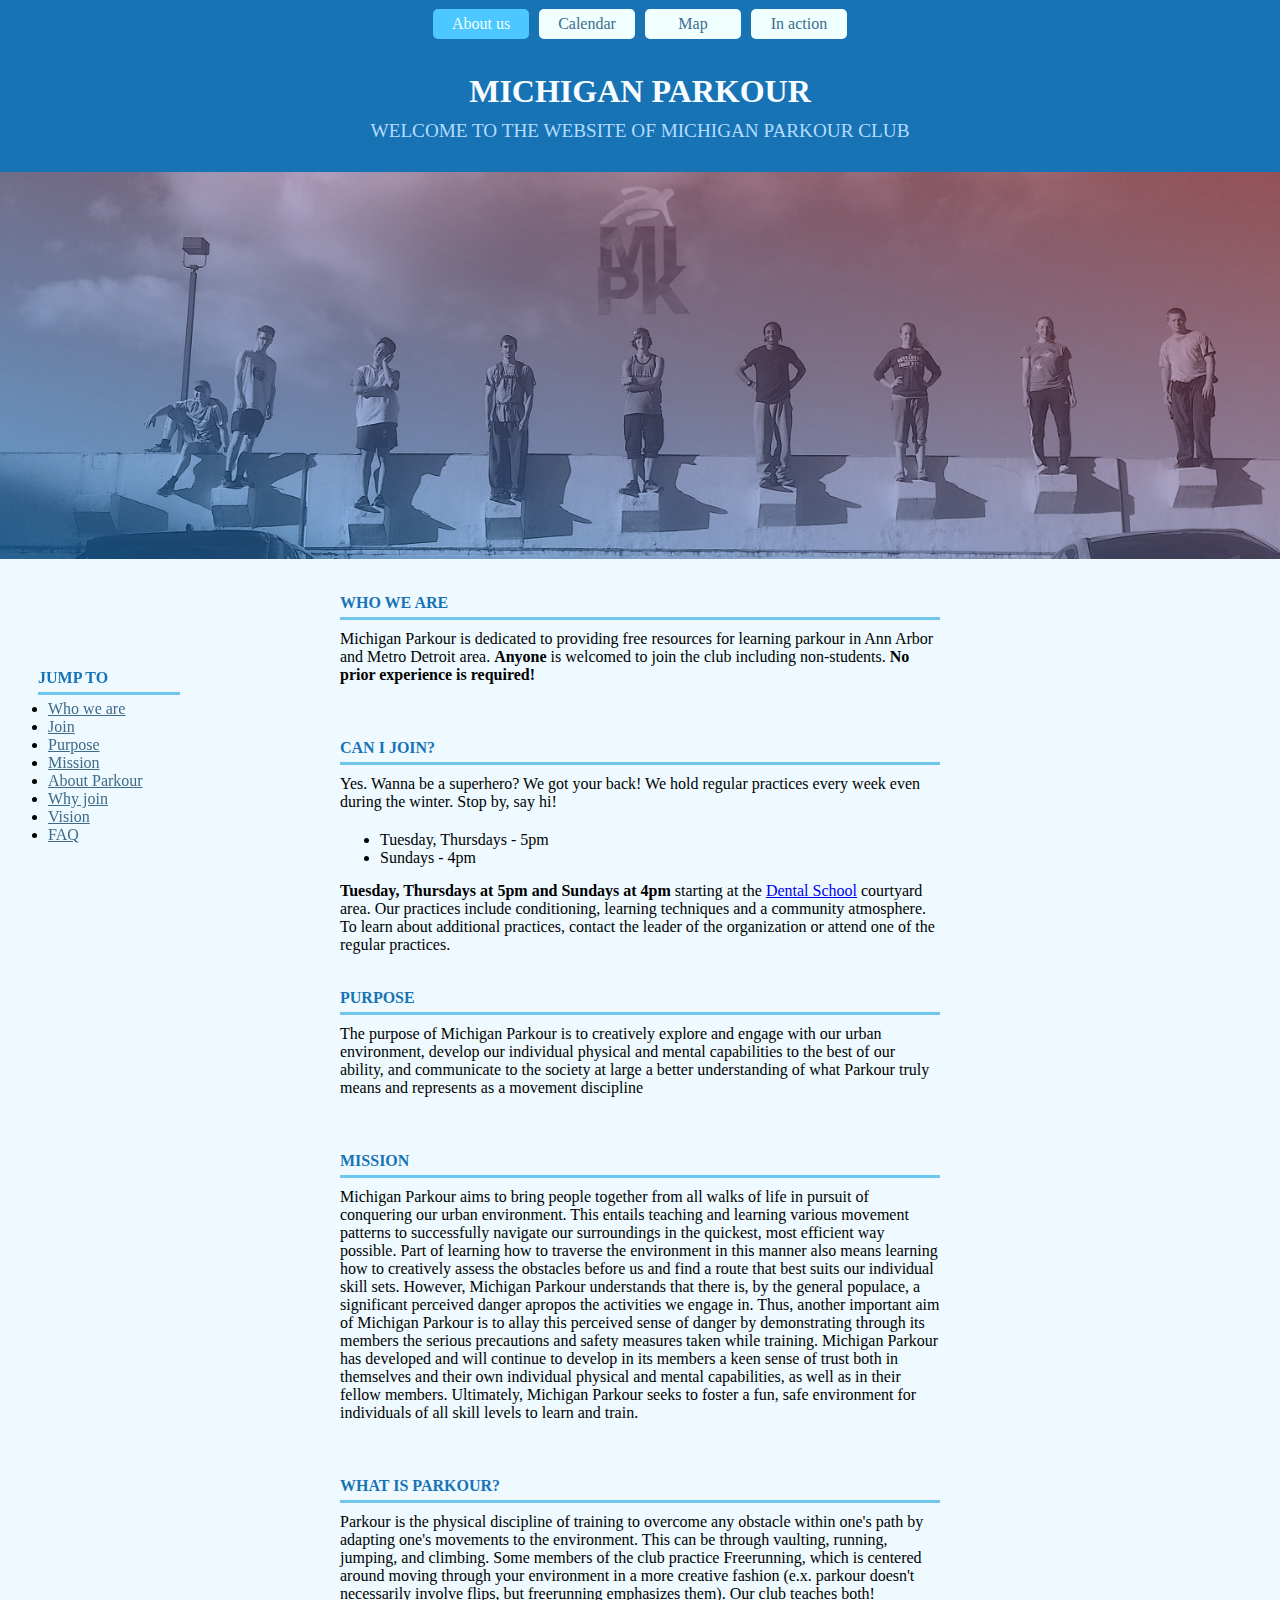
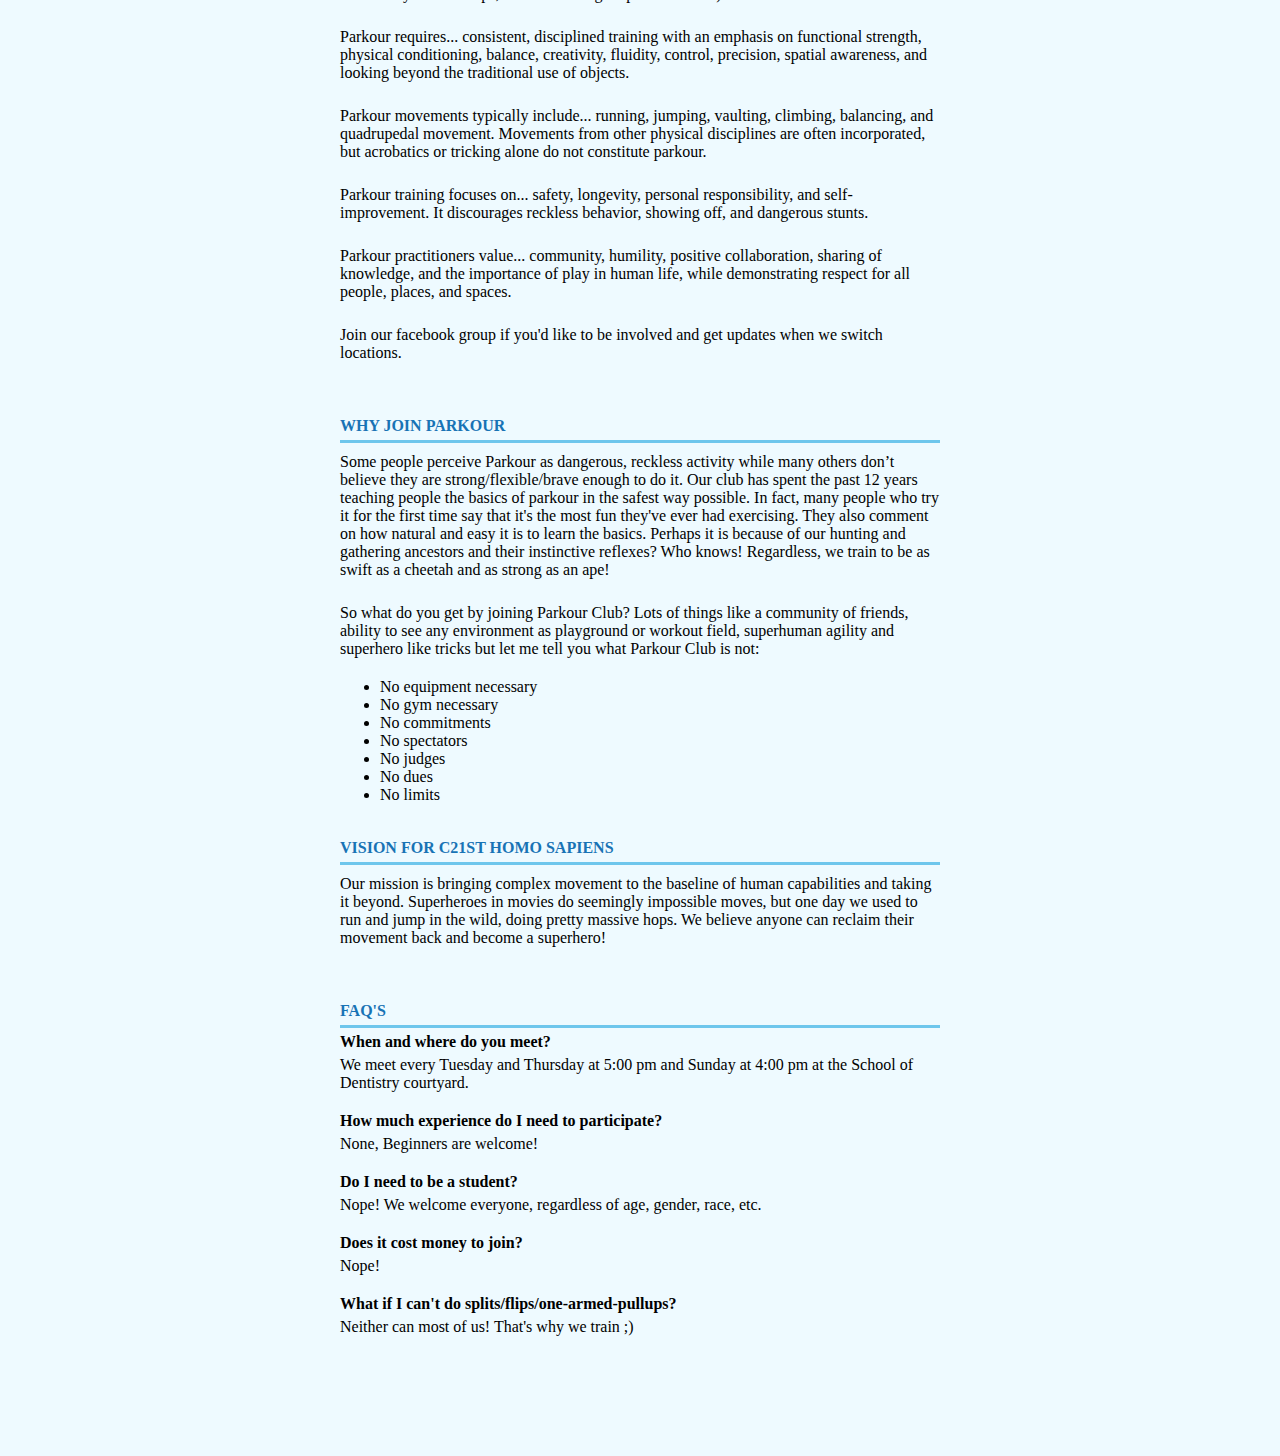
==== commit 5cef0253: "CSS reset added" ====
--- a/index.html
+++ b/index.html
@@ -2,6 +2,7 @@
 <html lang="en">
 <head>
     <meta charset="UTF-8">
+    <link rel="stylesheet" type="text/css" href="css/html5reset-1.6.1.css">
     <link rel="stylesheet" type="text/css" href="css/style.css">
 
     <link rel="stylesheet" href="https://use.fontawesome.com/releases/v5.3.1/css/all.css" integrity="sha384-mzrmE5qonljUremFsqc01SB46JvROS7bZs3IO2EmfFsd15uHvIt+Y8vEf7N7fWAU" crossorigin="anonymous">
@@ -32,12 +33,26 @@
             <img class="hero" src="images/hero.jpg" alt="Parkour Participants standing on a wall">
         </div>
     </div>
-
+    
+    <aside>
+        <h2>Jump to</h2>
+        <ul>
+            <li><a href="#h2-weare">Who we are</a></li>
+            <li><a href="#h2-can-i-join">Join</a></li>
+            <li><a href="#h2-purpose">Purpose</a></li>
+            <li><a href="#h2-mission">Mission</a></li>
+            <li><a href="#h2-parkour">About Parkour</a></li>
+            <li><a href="#h2-why-parkour">Why join</a></li>
+            <li><a href="#h2-vision">Vision</a></li>
+            <li><a href="#h2-faq">FAQ</a></li>
+        </ul>
+    </aside>
+    
     <main>
-       <h2>Who we are</h2>
+       <h2 id='h2-weare'>Who we are</h2>
         <p>Michigan Parkour is dedicated to providing free resources for learning parkour in Ann Arbor and Metro Detroit area. <b>Anyone</b> is welcomed to join the club including non-students. <b>No prior experience is required!</b>  
                
-        <h2>Can I join?</h2>
+        <h2 id='h2-can-i-join'>Can I join?</h2>
         <p>Yes. Wanna be a superhero? We got your back! We hold regular practices every week even during the winter. Stop by, say hi! </p>
         <ul>
             <li>Tuesday, Thursdays - 5pm</li>
@@ -45,14 +60,14 @@
         </ul>
           <b>Tuesday, Thursdays at 5pm and Sundays at 4pm</b> starting at the <a href="https://goo.gl/maps/CoVIm">Dental School</a> courtyard area. Our practices include conditioning, learning techniques and a community atmosphere. To learn about additional practices, contact the leader of the organization or attend one of the regular practices.
         
-        <h2>Purpose</h2>
+        <h2 id='h2-purpose'>Purpose</h2>
         <p>The purpose of Michigan Parkour is to creatively explore and engage with our urban environment, develop our individual physical and mental capabilities to the best of our ability, and communicate to the society at large a better understanding of what Parkour truly means and represents as a movement discipline
         </p>
         
-        <h2>Mission</h2>
+        <h2 id='h2-mission'>Mission</h2>
         <p>Michigan Parkour aims to bring people together from all walks of life in pursuit of conquering our urban environment. This entails teaching and learning various movement patterns to successfully navigate our surroundings in the quickest, most efficient way possible. Part of learning how to traverse the environment in this manner also means learning how to creatively assess the obstacles before us and find a route that best suits our individual skill sets. However, Michigan Parkour understands that there is, by the general populace, a significant perceived danger apropos the activities we engage in. Thus, another important aim of Michigan Parkour is to allay this perceived sense of danger by demonstrating through its members the serious precautions and safety measures taken while training. Michigan Parkour has developed and will continue to develop in its members a keen sense of trust both in themselves and their own individual physical and mental capabilities, as well as in their fellow members. Ultimately, Michigan Parkour seeks to foster a fun, safe environment for individuals of all skill levels to learn and train.</p>
         
-        <h2>What is Parkour?</h2>
+        <h2 id='h2-parkour'>What is Parkour?</h2>
         <p>Parkour is the physical discipline of training to overcome any obstacle within one's path by adapting one's movements to the environment. This can be through vaulting, running, jumping, and climbing. Some members of the club practice Freerunning, which is centered around moving through your environment in a more creative fashion (e.x. parkour doesn't necessarily involve flips, but freerunning emphasizes them). Our club teaches both!</p>
         <p>Parkour requires... consistent, disciplined training with an emphasis on functional strength, physical conditioning, balance, creativity, fluidity, control, precision, spatial awareness, and looking beyond the traditional use of objects.
         </p>
@@ -66,7 +81,7 @@
         <p>Join our facebook group if you'd like to be involved and get updates when we switch locations.
         </p>
         
-        <h2>Why join parkour</h2>
+        <h2 id='h2-why-parkour'>Why join parkour</h2>
         <p> Some people perceive Parkour as dangerous, reckless activity while many others don’t believe they are strong/flexible/brave enough to do it. Our club has spent the past 12 years teaching people the basics of parkour in the safest way possible. In fact, many people who try it for the first time say that it's the most fun they've ever had exercising. They also comment on how natural and easy it is to learn the basics. Perhaps it is because of our hunting and gathering ancestors and their instinctive reflexes? Who knows! Regardless, we train to be as swift as a cheetah and as strong as an ape!</p>
         <p> So what do you get by joining Parkour Club? Lots of things like a community of friends, ability to see any environment as playground or workout field, superhuman agility and superhero like tricks but let me tell you what Parkour Club is not: </p>
         <ul>
@@ -79,10 +94,10 @@
             <li> No limits</li>
         </ul>
         
-        <h2>Vision for C21st Homo sapiens</h2>
+        <h2 id='h2-vision'>Vision for C21st Homo sapiens</h2>
         <p>Our mission is bringing complex movement to the baseline of human capabilities and taking it beyond. Superheroes in movies do seemingly impossible moves, but one day we used to run and jump in the wild, doing pretty massive hops. We believe anyone can reclaim their movement back and become a superhero!</p>
         
-        <h2>FAQ's</h2>
+        <h2 id='h2-faq'>FAQ's</h2>
         <b>When and where do you meet?</b>
         <p> We meet every Tuesday and Thursday at 5:00 pm and Sunday at 4:00 pm at the School of Dentistry courtyard.</p>
         <b>How much experience do I need to participate?</b>
--- a/css/style.css
+++ b/css/style.css
@@ -5,7 +5,6 @@
 
 header h1 {    
     font-size: 2rem;
-    font-weight: 900;
     text-transform: uppercase;
     color: #f8fdff;
     margin: 0;
@@ -22,6 +21,13 @@
 
 }
 
+p {
+}
+
+ul {
+    padding: 0 10px;
+}
+
 img.fill {
     width: 100%;
 }
@@ -33,6 +39,24 @@
 
 
 /* ---------- body styles ----------  */
+
+aside {
+    position: fixed;
+    left: 0px;
+    bottom: 2vh;
+    width: 142px;
+/*    background-color: white;*/
+    padding: 38px;
+}
+
+aside ul {
+    display: block;
+}
+
+aside li a {
+/*    text-decoration: none;*/
+    color: #3f6b8a;
+}
 
 body {
     font-family: avenir;
@@ -50,12 +74,13 @@
 header {
     text-align: center;
     background-color: rgb(24, 115, 181);
+    padding: 15px;
 }
 
 main {
     padding: 0% 10%;
     margin: auto;
-    max-width: 700px;
+    max-width: 600px;
     padding-bottom: 100px;
     /*  this is for footer to breather  */
 
@@ -71,12 +96,14 @@
 
 main ul {
     margin-top: 0;
+    padding-left: 40px;
+    margin-bottom: 15px;
 }
 
 
 .hero_container {
     overflow: hidden;
-    max-height: 50vh;
+    max-height: 43vh;
     z-index: -2;
     background: linear-gradient(to bottom left, rgb(187, 22, 22), rgb(0, 147, 255));
     
@@ -88,7 +115,7 @@
 img.hero {
     object-fit: contain;
     position: relative;
-    bottom: 3vw;
+    bottom: 9vw;
     transform: scale(1.1);
     display: block;
     width: 100%;    
@@ -106,6 +133,10 @@
 
 
 /* text */
+
+h1 {
+    font-size: 1rem;
+}
 
 h2 {
     margin: 35px 0px 5px;
@@ -129,7 +160,7 @@
 /* ---------- Nav bar styling ----------*/
 nav {
     background-color: #1873b5;
-    padding: 1px 0px;
+    padding: 9px 0px;
 /*    Safari */
     position: -webkit-sticky;  
     position: sticky;
@@ -263,12 +294,13 @@
 .calendar-desktop {
     display: block;
     width: 100%;
-        
+    height: 60vh;        
 }
 
 .calendar-mobile {
     display: none;
     width: 100%;
+    height: 60vh;
 }
 
 
@@ -288,9 +320,6 @@
     height: 100%;
     width: 100%;
 }
-
-
-
 
 .bg-image-maps {
     position: relative;
@@ -382,6 +411,15 @@
             media querries      
   --------------------------------- */
 
+/* not widescreen break point */
+@media screen and (max-width:1000px) {
+    
+    aside {
+        display: none;
+    }
+    
+}
+
 /* tablet break point */
 @media screen and (max-width:768px) {
     
@@ -397,6 +435,18 @@
     img.hero {
         position: relative;
         bottom: -2.5vw;
+    }
+    
+    .calendar-desktop {
+        height: 50vh;
+    }
+    
+    header {
+        padding: 0px 0px;
+    }
+    
+    header h1 {
+        padding: 13px 5px 13px 5px;
 
     }
 
@@ -404,7 +454,7 @@
 }
 
 /* mobile breakpoint */
-@media screen and (max-width:489px) {
+@media screen and (max-width:600px) {
     
     .calendar-desktop {
         display: none;
@@ -412,6 +462,7 @@
     
     .calendar-mobile {
         display: block;
+        height: 60vh;
     }
 
     nav {
@@ -453,8 +504,15 @@
         padding-bottom: 7px;
     }
 
-    h1 {
-        font-size: 2rem;
-    }
-
-}+    header h1 {
+        font-size: 1.8rem;
+    }
+
+}
+
+
+@media (prefers-reduced-motion: reduce) {
+  * {
+    transform: none !important;
+  }
+}
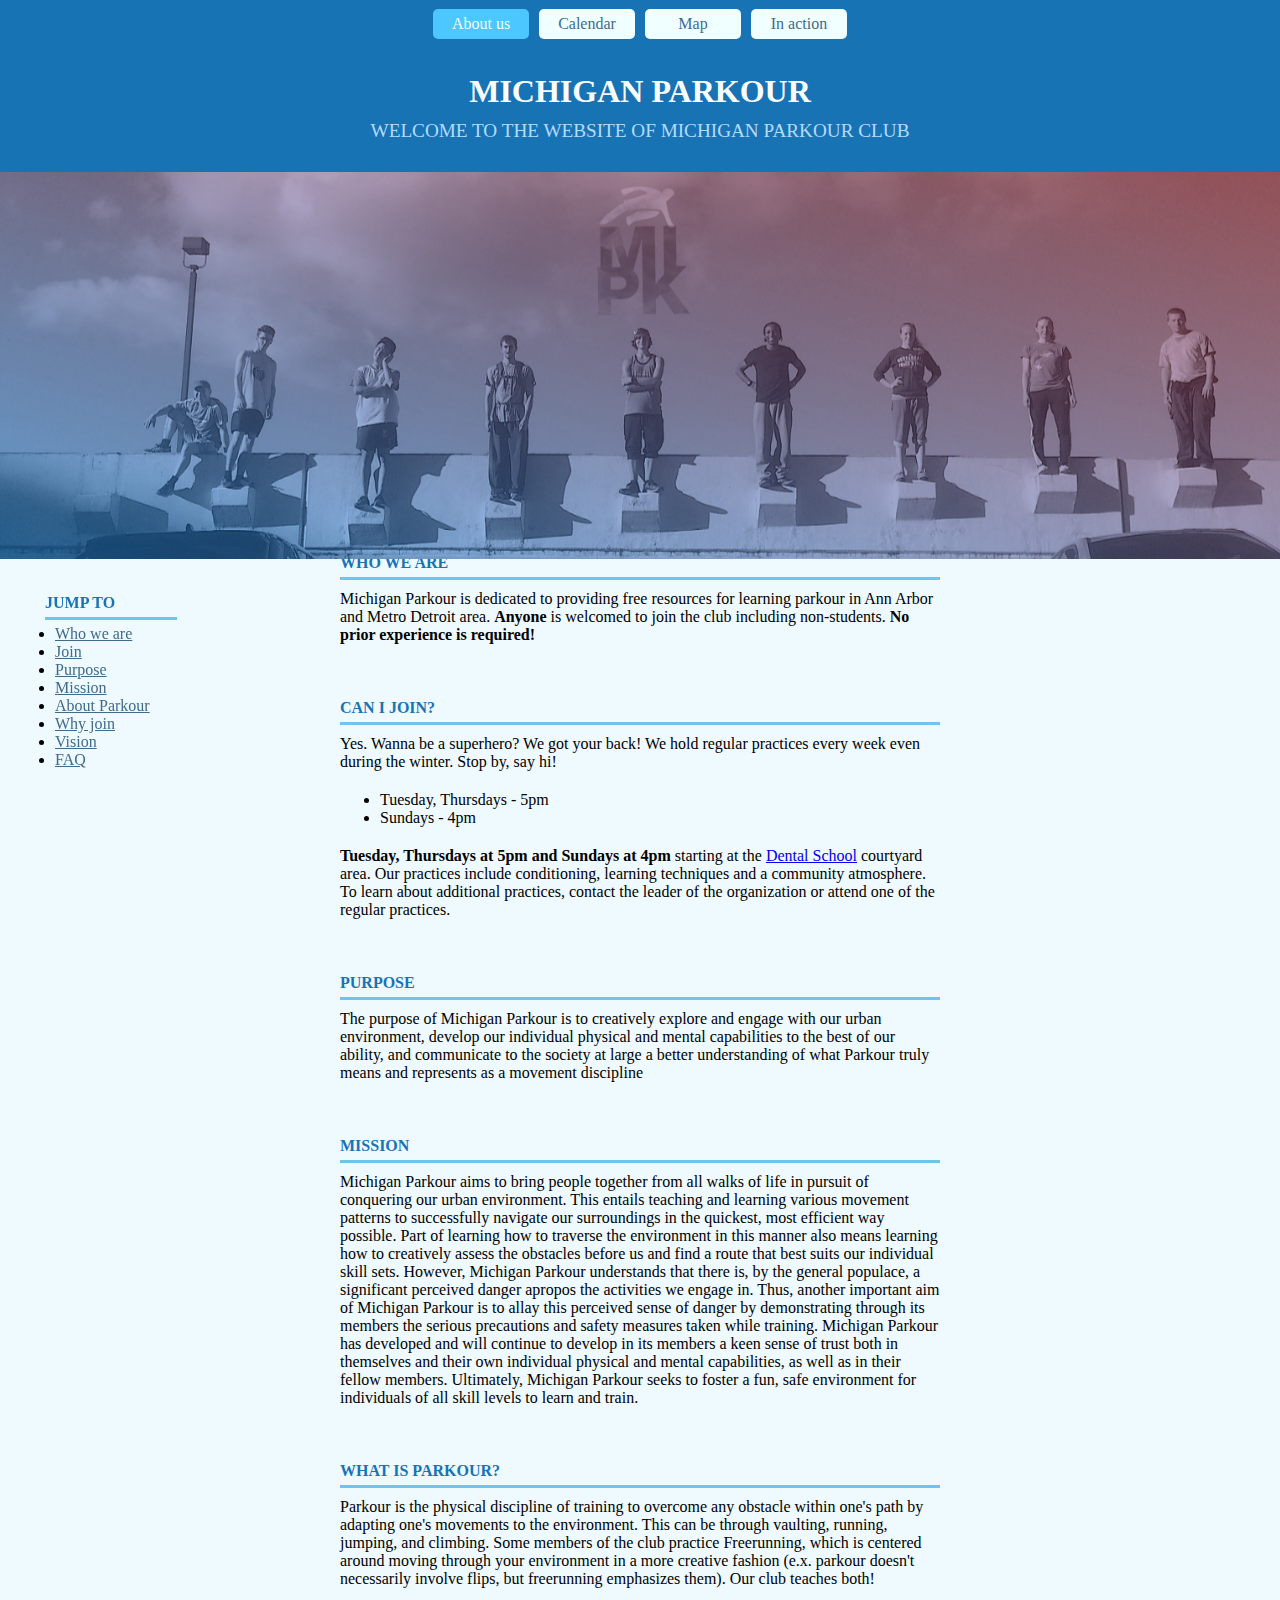
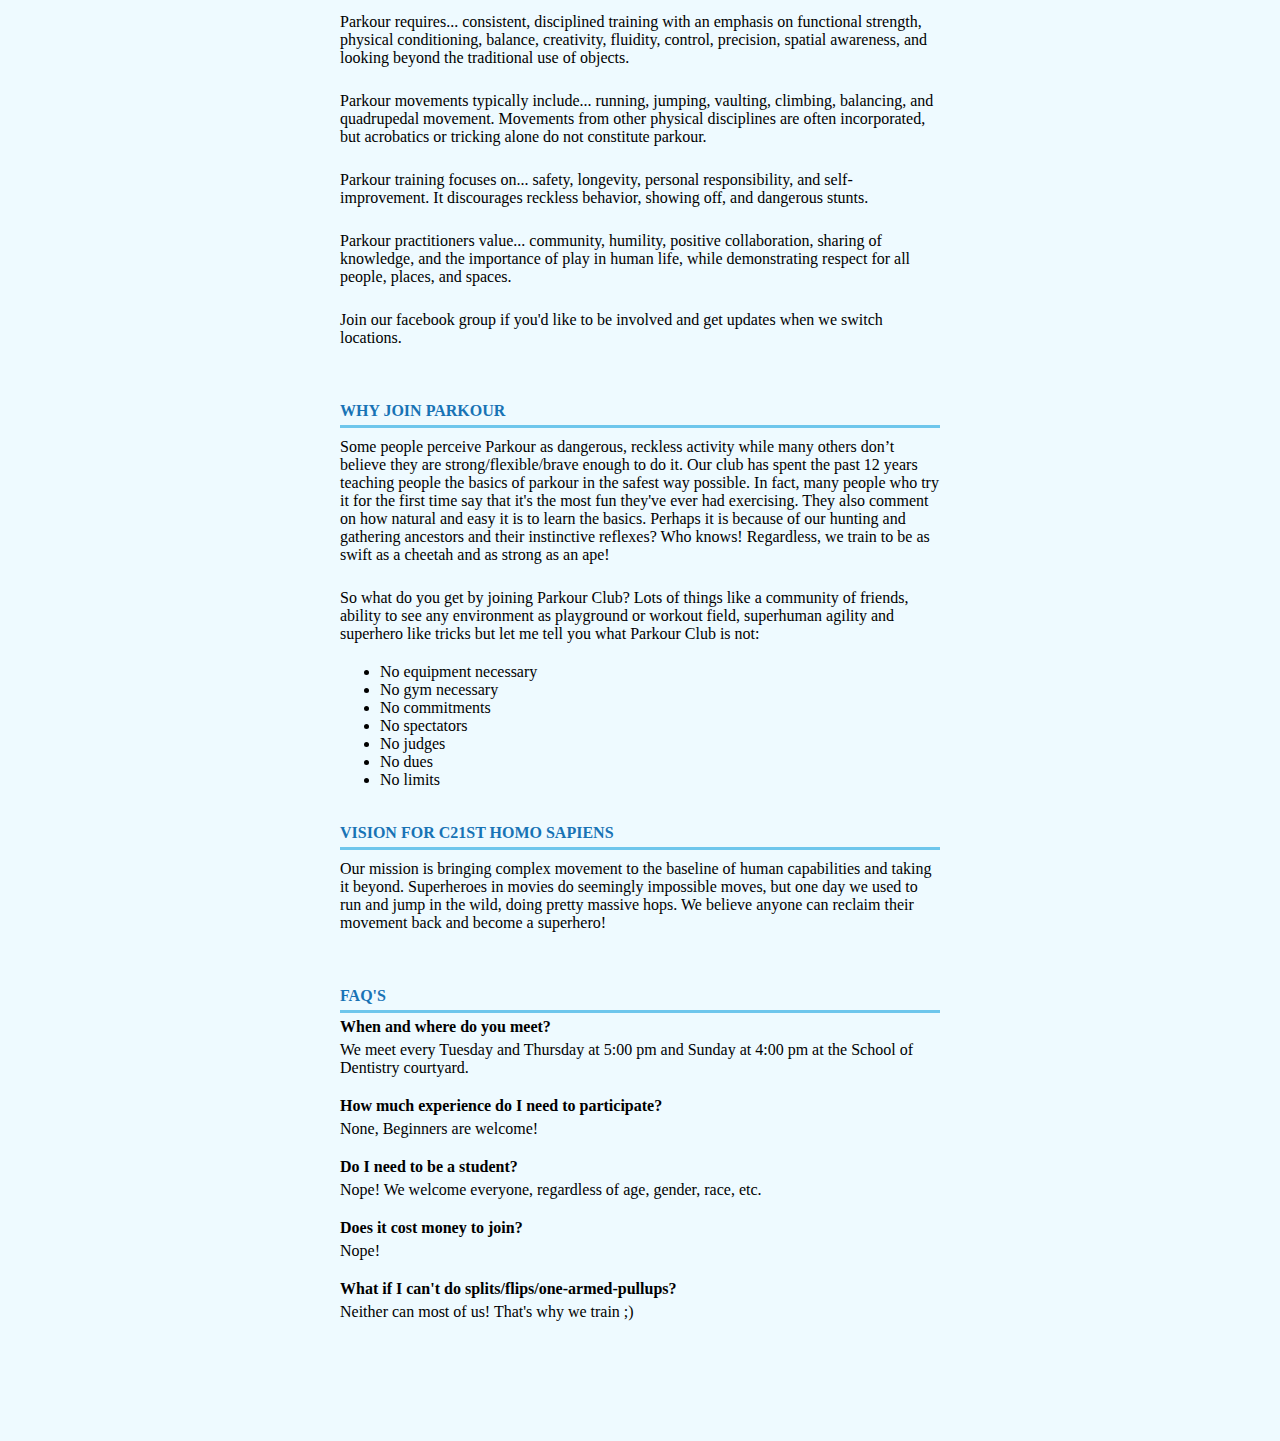
==== commit f5b7edcc: "contents now scrollls with the page" ====
--- a/index.html
+++ b/index.html
@@ -22,7 +22,7 @@
             <li><a href="in-action.html">In action</a></li>
         </ul>
     </nav>
-    
+
     <div>
         <header>
             <h1>Michigan Parkour</h1>
@@ -33,7 +33,7 @@
             <img class="hero" src="images/hero.jpg" alt="Parkour Participants standing on a wall">
         </div>
     </div>
-    
+
     <aside>
         <h2>Jump to</h2>
         <ul>
@@ -47,69 +47,69 @@
             <li><a href="#h2-faq">FAQ</a></li>
         </ul>
     </aside>
-    
+
     <main>
-       <h2 id='h2-weare'>Who we are</h2>
-        <p>Michigan Parkour is dedicated to providing free resources for learning parkour in Ann Arbor and Metro Detroit area. <b>Anyone</b> is welcomed to join the club including non-students. <b>No prior experience is required!</b>  
-               
-        <h2 id='h2-can-i-join'>Can I join?</h2>
-        <p>Yes. Wanna be a superhero? We got your back! We hold regular practices every week even during the winter. Stop by, say hi! </p>
-        <ul>
-            <li>Tuesday, Thursdays - 5pm</li>
-            <li>Sundays - 4pm</li>
-        </ul>
-          <b>Tuesday, Thursdays at 5pm and Sundays at 4pm</b> starting at the <a href="https://goo.gl/maps/CoVIm">Dental School</a> courtyard area. Our practices include conditioning, learning techniques and a community atmosphere. To learn about additional practices, contact the leader of the organization or attend one of the regular practices.
-        
-        <h2 id='h2-purpose'>Purpose</h2>
-        <p>The purpose of Michigan Parkour is to creatively explore and engage with our urban environment, develop our individual physical and mental capabilities to the best of our ability, and communicate to the society at large a better understanding of what Parkour truly means and represents as a movement discipline
-        </p>
-        
-        <h2 id='h2-mission'>Mission</h2>
-        <p>Michigan Parkour aims to bring people together from all walks of life in pursuit of conquering our urban environment. This entails teaching and learning various movement patterns to successfully navigate our surroundings in the quickest, most efficient way possible. Part of learning how to traverse the environment in this manner also means learning how to creatively assess the obstacles before us and find a route that best suits our individual skill sets. However, Michigan Parkour understands that there is, by the general populace, a significant perceived danger apropos the activities we engage in. Thus, another important aim of Michigan Parkour is to allay this perceived sense of danger by demonstrating through its members the serious precautions and safety measures taken while training. Michigan Parkour has developed and will continue to develop in its members a keen sense of trust both in themselves and their own individual physical and mental capabilities, as well as in their fellow members. Ultimately, Michigan Parkour seeks to foster a fun, safe environment for individuals of all skill levels to learn and train.</p>
-        
-        <h2 id='h2-parkour'>What is Parkour?</h2>
-        <p>Parkour is the physical discipline of training to overcome any obstacle within one's path by adapting one's movements to the environment. This can be through vaulting, running, jumping, and climbing. Some members of the club practice Freerunning, which is centered around moving through your environment in a more creative fashion (e.x. parkour doesn't necessarily involve flips, but freerunning emphasizes them). Our club teaches both!</p>
-        <p>Parkour requires... consistent, disciplined training with an emphasis on functional strength, physical conditioning, balance, creativity, fluidity, control, precision, spatial awareness, and looking beyond the traditional use of objects.
-        </p>
-        <p>Parkour movements typically include... running, jumping, vaulting, climbing, balancing, and quadrupedal movement. Movements from other physical disciplines are often incorporated, but acrobatics or tricking alone do not constitute parkour.
-        </p>
-        
-        <p>Parkour training focuses on... safety, longevity, personal responsibility, and self-improvement. It discourages reckless behavior, showing off, and dangerous stunts.
-        </p>
-        <p>Parkour practitioners value... community, humility, positive collaboration, sharing of knowledge, and the importance of play in human life, while demonstrating respect for all people, places, and spaces.
-        </p>
-        <p>Join our facebook group if you'd like to be involved and get updates when we switch locations.
-        </p>
-        
-        <h2 id='h2-why-parkour'>Why join parkour</h2>
-        <p> Some people perceive Parkour as dangerous, reckless activity while many others don’t believe they are strong/flexible/brave enough to do it. Our club has spent the past 12 years teaching people the basics of parkour in the safest way possible. In fact, many people who try it for the first time say that it's the most fun they've ever had exercising. They also comment on how natural and easy it is to learn the basics. Perhaps it is because of our hunting and gathering ancestors and their instinctive reflexes? Who knows! Regardless, we train to be as swift as a cheetah and as strong as an ape!</p>
-        <p> So what do you get by joining Parkour Club? Lots of things like a community of friends, ability to see any environment as playground or workout field, superhuman agility and superhero like tricks but let me tell you what Parkour Club is not: </p>
-        <ul>
-            <li> No equipment necessary </li>
-            <li> No gym necessary </li>
-            <li> No commitments </li>
-            <li> No spectators </li>
-            <li> No judges</li>
-            <li> No dues </li>
-            <li> No limits</li>
-        </ul>
-        
-        <h2 id='h2-vision'>Vision for C21st Homo sapiens</h2>
-        <p>Our mission is bringing complex movement to the baseline of human capabilities and taking it beyond. Superheroes in movies do seemingly impossible moves, but one day we used to run and jump in the wild, doing pretty massive hops. We believe anyone can reclaim their movement back and become a superhero!</p>
-        
-        <h2 id='h2-faq'>FAQ's</h2>
-        <b>When and where do you meet?</b>
-        <p> We meet every Tuesday and Thursday at 5:00 pm and Sunday at 4:00 pm at the School of Dentistry courtyard.</p>
-        <b>How much experience do I need to participate?</b>
-        <p> None, Beginners are welcome!</p>
-        <b>Do I need to be a student?</b>
-        <p> Nope! We welcome everyone, regardless of age, gender, race, etc.</p>
-        <b>Does it cost money to join?</b>
-        <p> Nope!</p>
-        <b> What if I can't do splits/flips/one-armed-pullups?</b>
-        <p> Neither can most of us! That's why we train ;)</p>
+        <h2 id='h2-weare'>Who we are</h2>
+        <p>Michigan Parkour is dedicated to providing free resources for learning parkour in Ann Arbor and Metro Detroit area. <b>Anyone</b> is welcomed to join the club including non-students. <b>No prior experience is required!</b>
+
+            <h2 id='h2-can-i-join'>Can I join?</h2>
+            <p>Yes. Wanna be a superhero? We got your back! We hold regular practices every week even during the winter. Stop by, say hi! </p>
+            <ul>
+                <li>Tuesday, Thursdays - 5pm</li>
+                <li>Sundays - 4pm</li>
+            </ul>
+            <p><b>Tuesday, Thursdays at 5pm and Sundays at 4pm</b> starting at the <a href="https://goo.gl/maps/CoVIm">Dental School</a> courtyard area. Our practices include conditioning, learning techniques and a community atmosphere. To learn about additional practices, contact the leader of the organization or attend one of the regular practices.</p>
+
+            <h2 id='h2-purpose'>Purpose</h2>
+            <p>The purpose of Michigan Parkour is to creatively explore and engage with our urban environment, develop our individual physical and mental capabilities to the best of our ability, and communicate to the society at large a better understanding of what Parkour truly means and represents as a movement discipline
+            </p>
+
+            <h2 id='h2-mission'>Mission</h2>
+            <p>Michigan Parkour aims to bring people together from all walks of life in pursuit of conquering our urban environment. This entails teaching and learning various movement patterns to successfully navigate our surroundings in the quickest, most efficient way possible. Part of learning how to traverse the environment in this manner also means learning how to creatively assess the obstacles before us and find a route that best suits our individual skill sets. However, Michigan Parkour understands that there is, by the general populace, a significant perceived danger apropos the activities we engage in. Thus, another important aim of Michigan Parkour is to allay this perceived sense of danger by demonstrating through its members the serious precautions and safety measures taken while training. Michigan Parkour has developed and will continue to develop in its members a keen sense of trust both in themselves and their own individual physical and mental capabilities, as well as in their fellow members. Ultimately, Michigan Parkour seeks to foster a fun, safe environment for individuals of all skill levels to learn and train.</p>
+
+            <h2 id='h2-parkour'>What is Parkour?</h2>
+            <p>Parkour is the physical discipline of training to overcome any obstacle within one's path by adapting one's movements to the environment. This can be through vaulting, running, jumping, and climbing. Some members of the club practice Freerunning, which is centered around moving through your environment in a more creative fashion (e.x. parkour doesn't necessarily involve flips, but freerunning emphasizes them). Our club teaches both!</p>
+            <p>Parkour requires... consistent, disciplined training with an emphasis on functional strength, physical conditioning, balance, creativity, fluidity, control, precision, spatial awareness, and looking beyond the traditional use of objects.
+            </p>
+            <p>Parkour movements typically include... running, jumping, vaulting, climbing, balancing, and quadrupedal movement. Movements from other physical disciplines are often incorporated, but acrobatics or tricking alone do not constitute parkour.
+            </p>
+
+            <p>Parkour training focuses on... safety, longevity, personal responsibility, and self-improvement. It discourages reckless behavior, showing off, and dangerous stunts.
+            </p>
+            <p>Parkour practitioners value... community, humility, positive collaboration, sharing of knowledge, and the importance of play in human life, while demonstrating respect for all people, places, and spaces.
+            </p>
+            <p>Join our facebook group if you'd like to be involved and get updates when we switch locations.
+            </p>
+
+            <h2 id='h2-why-parkour'>Why join parkour</h2>
+            <p> Some people perceive Parkour as dangerous, reckless activity while many others don’t believe they are strong/flexible/brave enough to do it. Our club has spent the past 12 years teaching people the basics of parkour in the safest way possible. In fact, many people who try it for the first time say that it's the most fun they've ever had exercising. They also comment on how natural and easy it is to learn the basics. Perhaps it is because of our hunting and gathering ancestors and their instinctive reflexes? Who knows! Regardless, we train to be as swift as a cheetah and as strong as an ape!</p>
+            <p> So what do you get by joining Parkour Club? Lots of things like a community of friends, ability to see any environment as playground or workout field, superhuman agility and superhero like tricks but let me tell you what Parkour Club is not: </p>
+            <ul>
+                <li> No equipment necessary </li>
+                <li> No gym necessary </li>
+                <li> No commitments </li>
+                <li> No spectators </li>
+                <li> No judges</li>
+                <li> No dues </li>
+                <li> No limits</li>
+            </ul>
+
+            <h2 id='h2-vision'>Vision for C21st Homo sapiens</h2>
+            <p>Our mission is bringing complex movement to the baseline of human capabilities and taking it beyond. Superheroes in movies do seemingly impossible moves, but one day we used to run and jump in the wild, doing pretty massive hops. We believe anyone can reclaim their movement back and become a superhero!</p>
+
+            <h2 id='h2-faq'>FAQ's</h2>
+            <b>When and where do you meet?</b>
+            <p> We meet every Tuesday and Thursday at 5:00 pm and Sunday at 4:00 pm at the School of Dentistry courtyard.</p>
+            <b>How much experience do I need to participate?</b>
+            <p> None, Beginners are welcome!</p>
+            <b>Do I need to be a student?</b>
+            <p> Nope! We welcome everyone, regardless of age, gender, race, etc.</p>
+            <b>Does it cost money to join?</b>
+            <p> Nope!</p>
+            <b> What if I can't do splits/flips/one-armed-pullups?</b>
+            <p> Neither can most of us! That's why we train ;)</p>
     </main>
-    
+
     <footer>
         <div class="footer-icons">
             <a class="test-link" href="https://www.facebook.com/groups/a2parkour/" aria-label='facebook link'><i class="fab fa-facebook-square fa-2x "></i></a>
@@ -117,6 +117,6 @@
             <a class="test-link" href="https://twitter.com/michiganparkour" aria-label='instagram link'><i class="fab fa-twitter-square fa-2x"></i></a>
         </div>
     </footer>
-    
+
 </body>
 </html>--- a/css/style.css
+++ b/css/style.css
@@ -41,16 +41,20 @@
 /* ---------- body styles ----------  */
 
 aside {
-    position: fixed;
-    left: 0px;
-    bottom: 2vh;
-    width: 142px;
+    position: sticky;
+/*    left: 0px;*/
+    top: 70px;
+    left: 5px;
+    width: 132px;
+    z-index: 0;
 /*    background-color: white;*/
-    padding: 38px;
+    padding-left: 40px;
+    margin-bottom: -250px;
 }
 
 aside ul {
     display: block;
+    
 }
 
 aside li a {
@@ -104,7 +108,7 @@
 .hero_container {
     overflow: hidden;
     max-height: 43vh;
-    z-index: -2;
+     z-index: 2;
     background: linear-gradient(to bottom left, rgb(187, 22, 22), rgb(0, 147, 255));
     
     
@@ -120,6 +124,7 @@
     display: block;
     width: 100%;    
     opacity: 0.6;
+    z-index: 2;
     transition: transform .2s;
 }
 
@@ -136,6 +141,7 @@
 
 h1 {
     font-size: 1rem;
+    
 }
 
 h2 {
@@ -145,6 +151,11 @@
     font-weight: 700;
     color: #1873b5;
     border-bottom: 3px solid #6ec6ec;
+}
+
+h2:target {
+  padding-top: 65px; 
+  margin-top: -50px;
 }
 
 p {
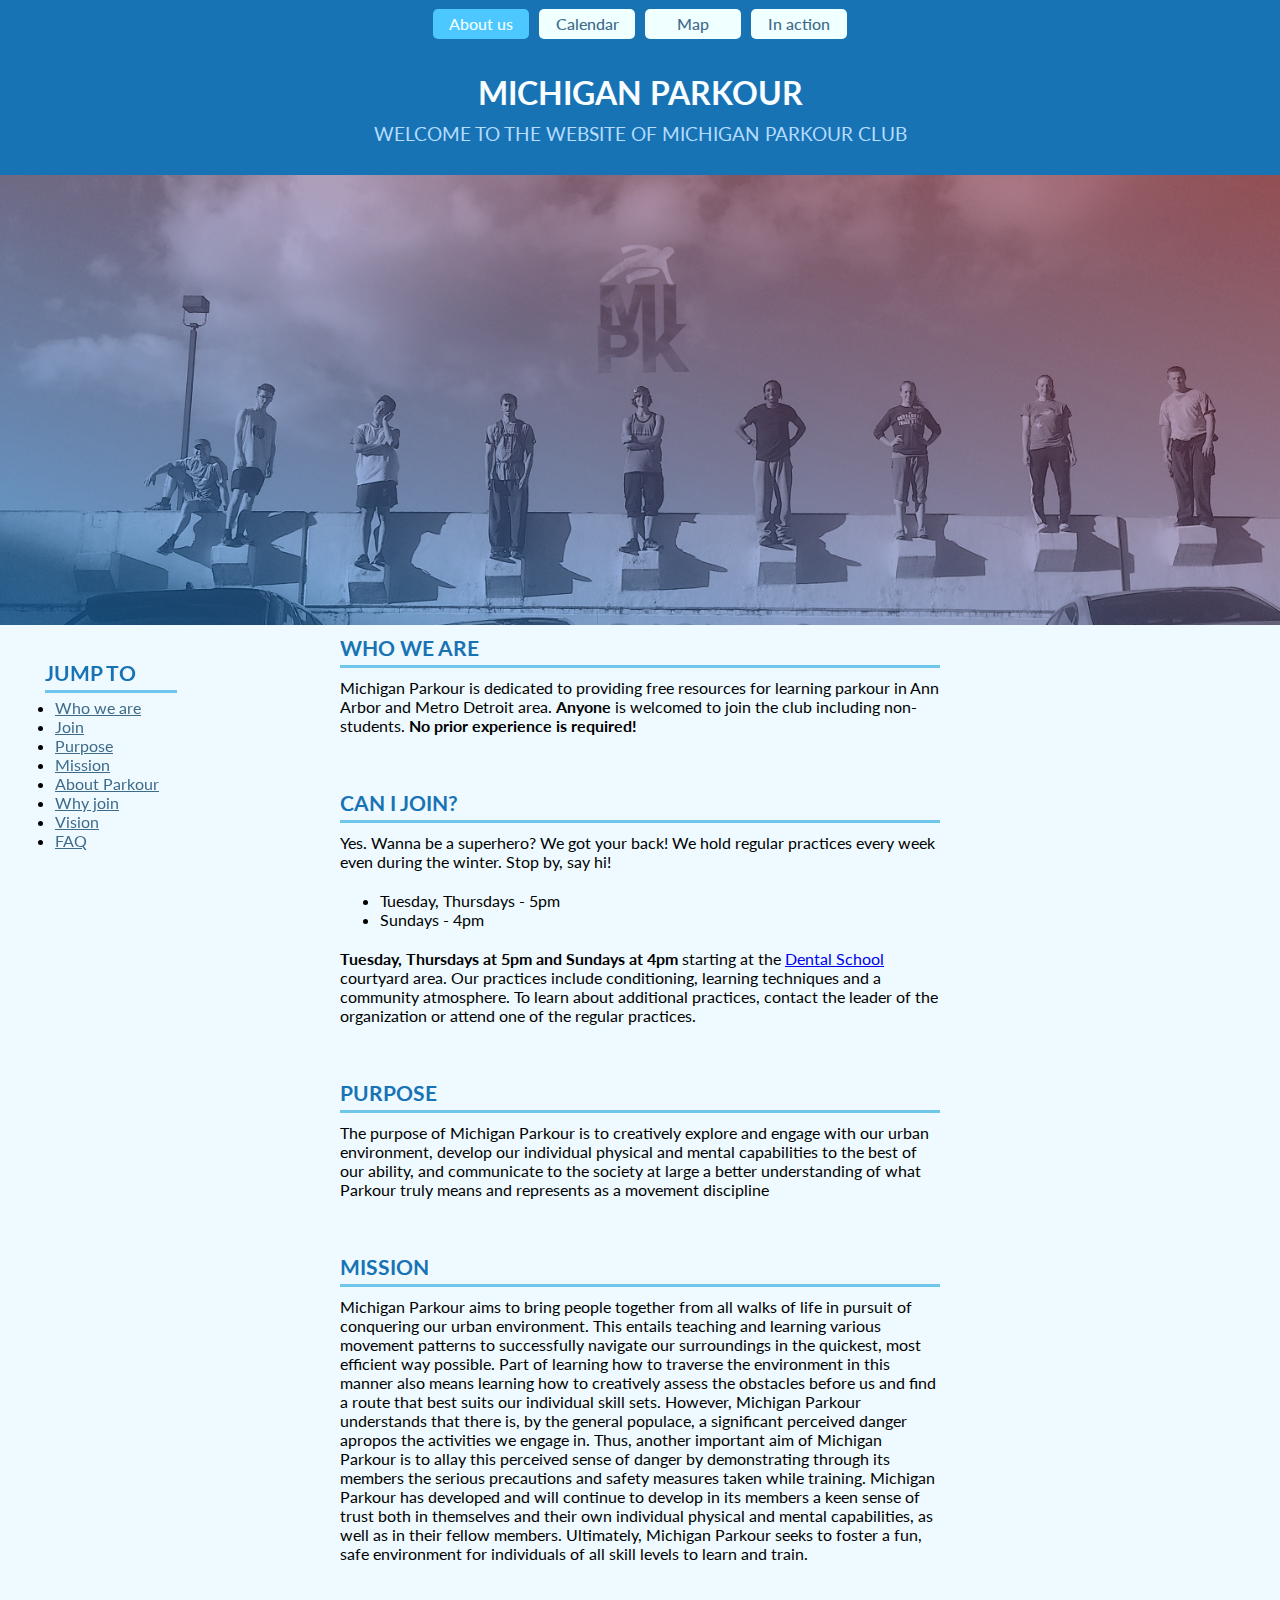
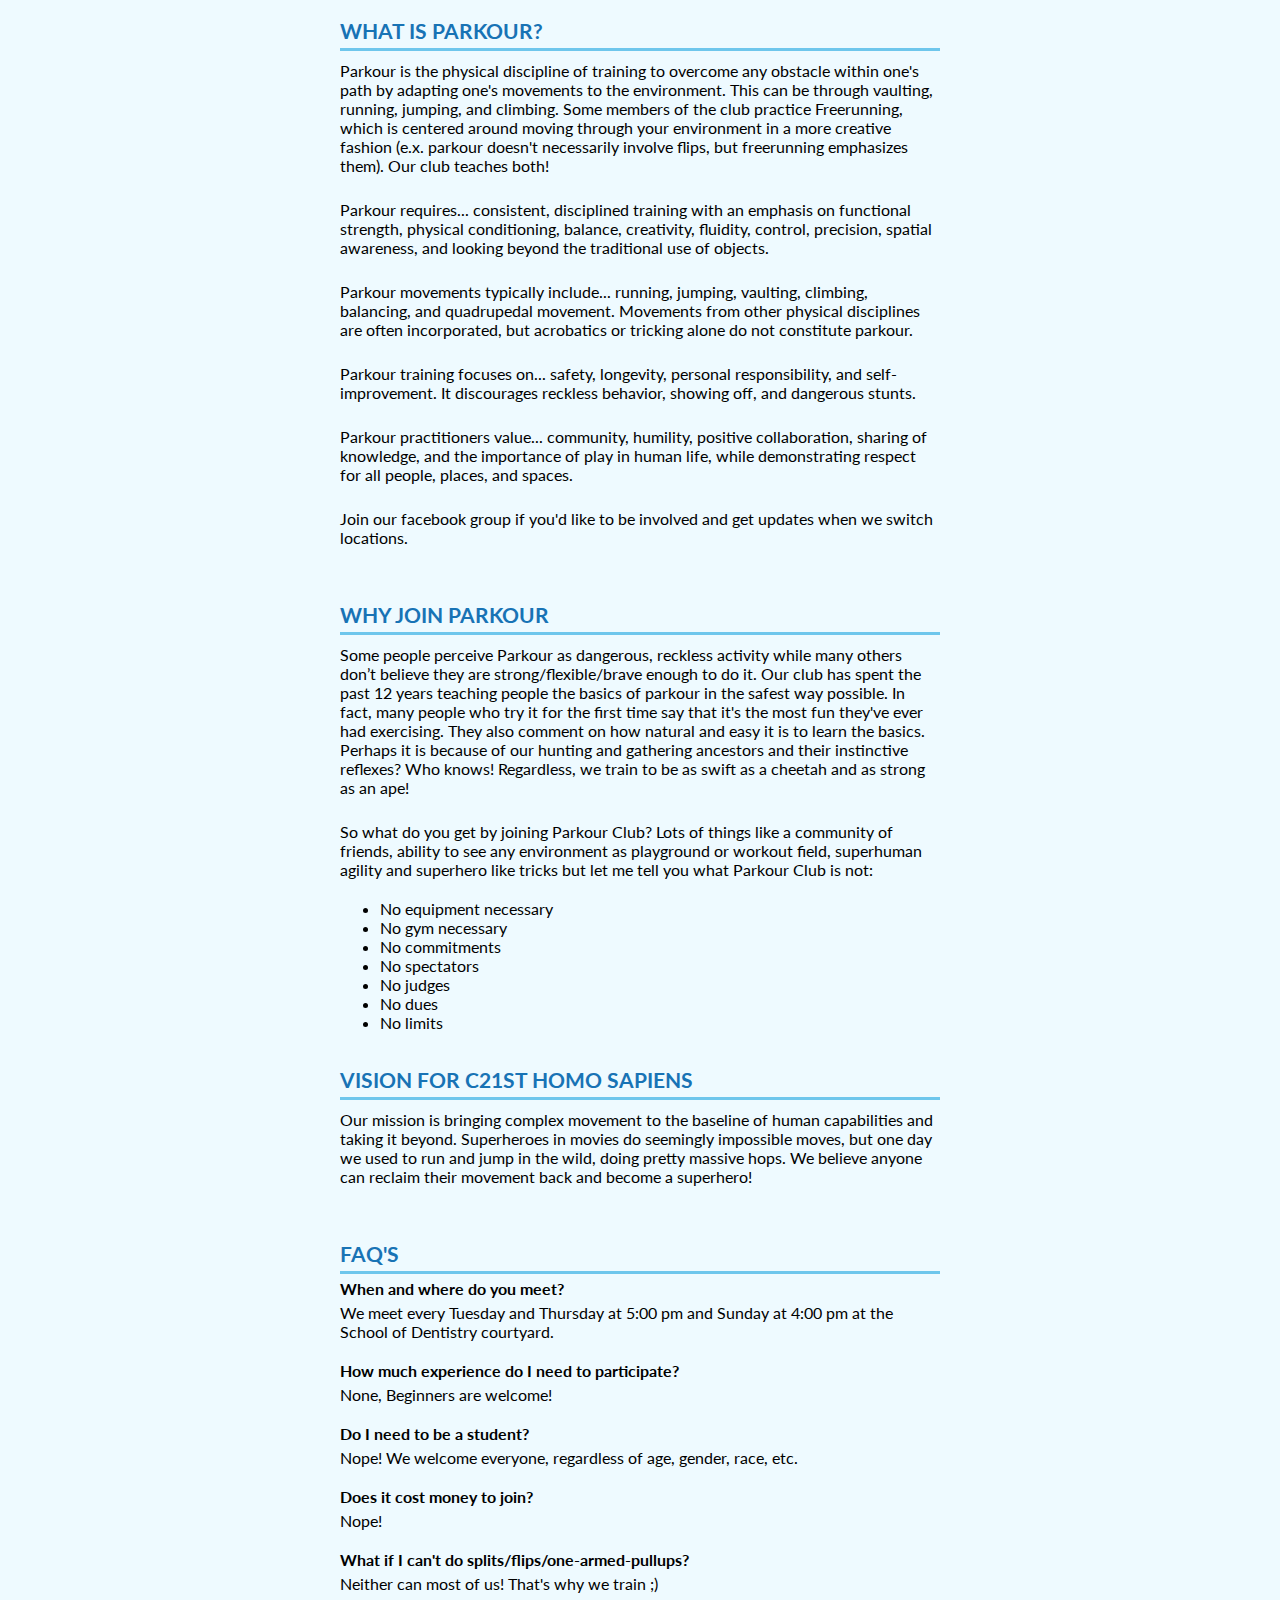
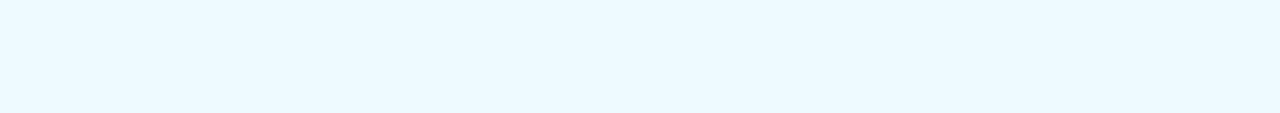
==== commit b3e21e55: "massive update with complete accessibility redesign and new responsive features" ====
--- a/index.html
+++ b/index.html
@@ -2,11 +2,12 @@
 <html lang="en">
 <head>
     <meta charset="UTF-8">
+    
     <link rel="stylesheet" type="text/css" href="css/html5reset-1.6.1.css">
+    
     <link rel="stylesheet" type="text/css" href="css/style.css">
 
     <link rel="stylesheet" href="https://use.fontawesome.com/releases/v5.3.1/css/all.css" integrity="sha384-mzrmE5qonljUremFsqc01SB46JvROS7bZs3IO2EmfFsd15uHvIt+Y8vEf7N7fWAU" crossorigin="anonymous">
-
 
     <meta name="viewport" content="width=device-width, initial-scale=1.0">
     <meta http-equiv="X-UA-Compatible" content="ie=edge">
@@ -14,6 +15,7 @@
 </head>
 
 <body>
+   <a class="skipnav" tabindex='1' href="#main">Skip to Content (Press Enter)</a>
     <nav>
         <ul>
             <li class="selected"><a href="index.html">About us</a></li>
@@ -28,7 +30,7 @@
             <h1>Michigan Parkour</h1>
             <p>Welcome to the website of Michigan Parkour club</p>
         </header>
-
+        
         <div class="hero_container">
             <img class="hero" src="images/hero.jpg" alt="Parkour Participants standing on a wall">
         </div>
@@ -48,66 +50,66 @@
         </ul>
     </aside>
 
-    <main>
-        <h2 id='h2-weare'>Who we are</h2>
+    <main id="main">
+        <h2 id='h2-weare' tabindex='0'>Who we are</h2>
         <p>Michigan Parkour is dedicated to providing free resources for learning parkour in Ann Arbor and Metro Detroit area. <b>Anyone</b> is welcomed to join the club including non-students. <b>No prior experience is required!</b>
 
-            <h2 id='h2-can-i-join'>Can I join?</h2>
-            <p>Yes. Wanna be a superhero? We got your back! We hold regular practices every week even during the winter. Stop by, say hi! </p>
-            <ul>
-                <li>Tuesday, Thursdays - 5pm</li>
-                <li>Sundays - 4pm</li>
-            </ul>
-            <p><b>Tuesday, Thursdays at 5pm and Sundays at 4pm</b> starting at the <a href="https://goo.gl/maps/CoVIm">Dental School</a> courtyard area. Our practices include conditioning, learning techniques and a community atmosphere. To learn about additional practices, contact the leader of the organization or attend one of the regular practices.</p>
+        <h2 id='h2-can-i-join' tabindex='0'>Can I join?</h2>
+        <p>Yes. Wanna be a superhero? We got your back! We hold regular practices every week even during the winter. Stop by, say hi! </p>
+        <ul>
+            <li>Tuesday, Thursdays - 5pm</li>
+            <li>Sundays - 4pm</li>
+        </ul>
+        <p><b>Tuesday, Thursdays at 5pm and Sundays at 4pm</b> starting at the <a href="https://goo.gl/maps/CoVIm">Dental School</a> courtyard area. Our practices include conditioning, learning techniques and a community atmosphere. To learn about additional practices, contact the leader of the organization or attend one of the regular practices.</p>
 
-            <h2 id='h2-purpose'>Purpose</h2>
-            <p>The purpose of Michigan Parkour is to creatively explore and engage with our urban environment, develop our individual physical and mental capabilities to the best of our ability, and communicate to the society at large a better understanding of what Parkour truly means and represents as a movement discipline
-            </p>
+        <h2 id='h2-purpose' tabindex='0'>Purpose</h2>
+        <p>The purpose of Michigan Parkour is to creatively explore and engage with our urban environment, develop our individual physical and mental capabilities to the best of our ability, and communicate to the society at large a better understanding of what Parkour truly means and represents as a movement discipline
+        </p>
 
-            <h2 id='h2-mission'>Mission</h2>
-            <p>Michigan Parkour aims to bring people together from all walks of life in pursuit of conquering our urban environment. This entails teaching and learning various movement patterns to successfully navigate our surroundings in the quickest, most efficient way possible. Part of learning how to traverse the environment in this manner also means learning how to creatively assess the obstacles before us and find a route that best suits our individual skill sets. However, Michigan Parkour understands that there is, by the general populace, a significant perceived danger apropos the activities we engage in. Thus, another important aim of Michigan Parkour is to allay this perceived sense of danger by demonstrating through its members the serious precautions and safety measures taken while training. Michigan Parkour has developed and will continue to develop in its members a keen sense of trust both in themselves and their own individual physical and mental capabilities, as well as in their fellow members. Ultimately, Michigan Parkour seeks to foster a fun, safe environment for individuals of all skill levels to learn and train.</p>
+        <h2 id='h2-mission' tabindex='0'>Mission</h2>
+        <p>Michigan Parkour aims to bring people together from all walks of life in pursuit of conquering our urban environment. This entails teaching and learning various movement patterns to successfully navigate our surroundings in the quickest, most efficient way possible. Part of learning how to traverse the environment in this manner also means learning how to creatively assess the obstacles before us and find a route that best suits our individual skill sets. However, Michigan Parkour understands that there is, by the general populace, a significant perceived danger apropos the activities we engage in. Thus, another important aim of Michigan Parkour is to allay this perceived sense of danger by demonstrating through its members the serious precautions and safety measures taken while training. Michigan Parkour has developed and will continue to develop in its members a keen sense of trust both in themselves and their own individual physical and mental capabilities, as well as in their fellow members. Ultimately, Michigan Parkour seeks to foster a fun, safe environment for individuals of all skill levels to learn and train.</p>
 
-            <h2 id='h2-parkour'>What is Parkour?</h2>
-            <p>Parkour is the physical discipline of training to overcome any obstacle within one's path by adapting one's movements to the environment. This can be through vaulting, running, jumping, and climbing. Some members of the club practice Freerunning, which is centered around moving through your environment in a more creative fashion (e.x. parkour doesn't necessarily involve flips, but freerunning emphasizes them). Our club teaches both!</p>
-            <p>Parkour requires... consistent, disciplined training with an emphasis on functional strength, physical conditioning, balance, creativity, fluidity, control, precision, spatial awareness, and looking beyond the traditional use of objects.
-            </p>
-            <p>Parkour movements typically include... running, jumping, vaulting, climbing, balancing, and quadrupedal movement. Movements from other physical disciplines are often incorporated, but acrobatics or tricking alone do not constitute parkour.
-            </p>
+        <h2 id='h2-parkour' tabindex='0'>What is Parkour?</h2>
+        <p>Parkour is the physical discipline of training to overcome any obstacle within one's path by adapting one's movements to the environment. This can be through vaulting, running, jumping, and climbing. Some members of the club practice Freerunning, which is centered around moving through your environment in a more creative fashion (e.x. parkour doesn't necessarily involve flips, but freerunning emphasizes them). Our club teaches both!</p>
+        <p>Parkour requires... consistent, disciplined training with an emphasis on functional strength, physical conditioning, balance, creativity, fluidity, control, precision, spatial awareness, and looking beyond the traditional use of objects.
+        </p>
+        <p>Parkour movements typically include... running, jumping, vaulting, climbing, balancing, and quadrupedal movement. Movements from other physical disciplines are often incorporated, but acrobatics or tricking alone do not constitute parkour.
+        </p>
 
-            <p>Parkour training focuses on... safety, longevity, personal responsibility, and self-improvement. It discourages reckless behavior, showing off, and dangerous stunts.
-            </p>
-            <p>Parkour practitioners value... community, humility, positive collaboration, sharing of knowledge, and the importance of play in human life, while demonstrating respect for all people, places, and spaces.
-            </p>
-            <p>Join our facebook group if you'd like to be involved and get updates when we switch locations.
-            </p>
+        <p>Parkour training focuses on... safety, longevity, personal responsibility, and self-improvement. It discourages reckless behavior, showing off, and dangerous stunts.
+        </p>
+        <p>Parkour practitioners value... community, humility, positive collaboration, sharing of knowledge, and the importance of play in human life, while demonstrating respect for all people, places, and spaces.
+        </p>
+        <p>Join our facebook group if you'd like to be involved and get updates when we switch locations.
+        </p>
 
-            <h2 id='h2-why-parkour'>Why join parkour</h2>
-            <p> Some people perceive Parkour as dangerous, reckless activity while many others don’t believe they are strong/flexible/brave enough to do it. Our club has spent the past 12 years teaching people the basics of parkour in the safest way possible. In fact, many people who try it for the first time say that it's the most fun they've ever had exercising. They also comment on how natural and easy it is to learn the basics. Perhaps it is because of our hunting and gathering ancestors and their instinctive reflexes? Who knows! Regardless, we train to be as swift as a cheetah and as strong as an ape!</p>
-            <p> So what do you get by joining Parkour Club? Lots of things like a community of friends, ability to see any environment as playground or workout field, superhuman agility and superhero like tricks but let me tell you what Parkour Club is not: </p>
-            <ul>
-                <li> No equipment necessary </li>
-                <li> No gym necessary </li>
-                <li> No commitments </li>
-                <li> No spectators </li>
-                <li> No judges</li>
-                <li> No dues </li>
-                <li> No limits</li>
-            </ul>
+        <h2 id='h2-why-parkour' tabindex='0'>Why join parkour</h2>
+        <p> Some people perceive Parkour as dangerous, reckless activity while many others don’t believe they are strong/flexible/brave enough to do it. Our club has spent the past 12 years teaching people the basics of parkour in the safest way possible. In fact, many people who try it for the first time say that it's the most fun they've ever had exercising. They also comment on how natural and easy it is to learn the basics. Perhaps it is because of our hunting and gathering ancestors and their instinctive reflexes? Who knows! Regardless, we train to be as swift as a cheetah and as strong as an ape!</p>
+        <p> So what do you get by joining Parkour Club? Lots of things like a community of friends, ability to see any environment as playground or workout field, superhuman agility and superhero like tricks but let me tell you what Parkour Club is not: </p>
+        <ul>
+            <li> No equipment necessary </li>
+            <li> No gym necessary </li>
+            <li> No commitments </li>
+            <li> No spectators </li>
+            <li> No judges</li>
+            <li> No dues </li>
+            <li> No limits</li>
+        </ul>
 
-            <h2 id='h2-vision'>Vision for C21st Homo sapiens</h2>
-            <p>Our mission is bringing complex movement to the baseline of human capabilities and taking it beyond. Superheroes in movies do seemingly impossible moves, but one day we used to run and jump in the wild, doing pretty massive hops. We believe anyone can reclaim their movement back and become a superhero!</p>
+        <h2 id='h2-vision' tabindex='0'>Vision for C21st Homo sapiens</h2>
+        <p>Our mission is bringing complex movement to the baseline of human capabilities and taking it beyond. Superheroes in movies do seemingly impossible moves, but one day we used to run and jump in the wild, doing pretty massive hops. We believe anyone can reclaim their movement back and become a superhero!</p>
 
-            <h2 id='h2-faq'>FAQ's</h2>
-            <b>When and where do you meet?</b>
-            <p> We meet every Tuesday and Thursday at 5:00 pm and Sunday at 4:00 pm at the School of Dentistry courtyard.</p>
-            <b>How much experience do I need to participate?</b>
-            <p> None, Beginners are welcome!</p>
-            <b>Do I need to be a student?</b>
-            <p> Nope! We welcome everyone, regardless of age, gender, race, etc.</p>
-            <b>Does it cost money to join?</b>
-            <p> Nope!</p>
-            <b> What if I can't do splits/flips/one-armed-pullups?</b>
-            <p> Neither can most of us! That's why we train ;)</p>
+        <h2 id='h2-faq' tabindex='0'>FAQ's</h2>
+        <b>When and where do you meet?</b>
+        <p> We meet every Tuesday and Thursday at 5:00 pm and Sunday at 4:00 pm at the School of Dentistry courtyard.</p>
+        <b>How much experience do I need to participate?</b>
+        <p> None, Beginners are welcome!</p>
+        <b>Do I need to be a student?</b>
+        <p> Nope! We welcome everyone, regardless of age, gender, race, etc.</p>
+        <b>Does it cost money to join?</b>
+        <p> Nope!</p>
+        <b> What if I can't do splits/flips/one-armed-pullups?</b>
+        <p> Neither can most of us! That's why we train ;)</p>
     </main>
 
     <footer>
@@ -117,6 +119,6 @@
             <a class="test-link" href="https://twitter.com/michiganparkour" aria-label='instagram link'><i class="fab fa-twitter-square fa-2x"></i></a>
         </div>
     </footer>
-
+    
 </body>
 </html>--- a/css/style.css
+++ b/css/style.css
@@ -1,4 +1,4 @@
-@import url('https://fonts.googleapis.com/css?family=Roboto');
+@import url('https://fonts.googleapis.com/css?family=Lato');
 
 
 /* ---------- GENERAL STYLES ----------  */
@@ -31,6 +31,39 @@
 img.fill {
     width: 100%;
 }
+
+
+
+.skipnav:not(:focus) {
+    position: absolute;
+/*    left: -1000em;*/
+/*    top:0;*/
+    
+}
+
+.skipnav:focus {
+    color: purple;
+    background: pink;
+    font-weight: 500;
+    line-height: 35px;
+    text-align: center;
+    padding: inherit;
+    z-index: 100;
+    display: block;
+
+}
+
+*:focus {
+    box-sizing: border-box;
+    background: pink;
+    color: purple;
+    box-shadow: 0 0 5px rgb(255, 14, 246);
+/*    outline: none;*/
+
+}
+
+
+/*    visibility: hidden;*/
 
 /* ---------------------------------  
               index.html      
@@ -63,8 +96,7 @@
 }
 
 body {
-    font-family: avenir;
-/*    font-family: 'Roboto', sans-serif;*/
+    font-family: avenir, 'Lato', 'Roboto', sans-serif;
     margin: 0px;
     background-color: #eefaff;
     overflow-y: scroll;
@@ -106,26 +138,29 @@
 
 
 .hero_container {
-    overflow: hidden;
-    max-height: 43vh;
+/*    object-fit: contain;*/
+     overflow: hidden;
+    max-height: 60vh;
      z-index: 2;
     background: linear-gradient(to bottom left, rgb(187, 22, 22), rgb(0, 147, 255));
-    
-    
-    /*    width: 100vw;*/
-    /*        border:5px solid*/
+/* default value: image is centered*/
+/*    object-position: 50% 50%; */
+    /* positioned top left of the content box */
+    object-position: 40% 40%; 
+
+/*     border:5px solid*/
 }
 
 img.hero {
-    object-fit: contain;
-    position: relative;
-    bottom: 9vw;
+    object-fit: cover;
     transform: scale(1.1);
     display: block;
     width: 100%;    
     opacity: 0.6;
     z-index: 2;
     transition: transform .2s;
+    height: 50vh;
+    object-position: 50% 24%;
 }
 
 img.hero:hover {
@@ -145,6 +180,7 @@
 }
 
 h2 {
+    font-size: 1.3rem;
     margin: 35px 0px 5px;
     padding: 0px 0px 5px 0px;
     text-transform: uppercase;
@@ -172,7 +208,6 @@
 nav {
     background-color: #1873b5;
     padding: 9px 0px;
-/*    Safari */
     position: -webkit-sticky;  
     position: sticky;
     top: 0;
@@ -182,7 +217,6 @@
 }
 
 nav ul {
-    /*    position: sticky;     if you want it sticky */
     display: flex;
     justify-content: center;
     padding: 0 10%;
@@ -285,20 +319,13 @@
 .bg-image-calendar {
     position: relative;
     width: 100vw;
-    height: 100vh;
-    background: linear-gradient(to bottom left, rgba(22, 118, 187, 0.73), rgba(0, 82, 142, 0.62), transparent), url('../images/hero.jpg') center center no-repeat;
+/*    height: 100vh;*/
+    background: linear-gradient(to bottom left, rgba(9, 50, 78, 0.85), rgba(0, 105, 183, 0.88), #002242b8), url(../images/hero.jpg) center center no-repeat;
     background-size: cover;
 }
 
-.google-cal {
-    padding: 20px 0px
-}
-
-main.bg-image h2 {
-    color: white;
-}
-
-main.bg-image p {
+
+main.bg-image h2,main.bg-image p,main.bg-image a,main.bg-image ul {
     color: white;
 }
 
@@ -341,8 +368,10 @@
 .bg-image-maps {
     position: relative;
     width: 100vw;
-    background: linear-gradient(to bottom left, rgba(0, 55, 95, 0.85), rgba(0, 86, 149, 0.97), transparent), url('../images/locations/flint1.jpg') center center no-repeat;
+    background: linear-gradient(to bottom left, rgba(16, 98, 156, 0.85), rgba(0, 105, 183, 0.88), #002242b8),url('../images/locations/flint1.jpg') center center no-repeat;
     background-size: cover;
+    
+
 }
 
 .bg-image-maps:after {
@@ -363,7 +392,7 @@
 /* ---------------------------------  
             in-action.html      
   --------------------------------- */
-.grid-container {
+.grid-container {    
     padding-top: 5px;
     padding-bottom: 10px;
     display: grid;
@@ -381,15 +410,16 @@
     overflow: hidden;
     display: flex;
     justify-content: center;
-    
-}
-
-.grid-item img {
+    align-items: center;
     max-height: 250px;
-/*    max-height: 200px;*/
-    
+    
+    
+}
+
+.grid-item img {    
     transition: transform .2s;
     object-fit: cover;
+    max-width: 404px;
 }
 
 .grid-container img:hover {
@@ -412,8 +442,13 @@
 
 
 
-
-
+div .tap2shop_frame {
+    display: none !important;
+}
+
+#pixlee_container > iframe  li  {
+    display: none;
+}
 
 
 
@@ -438,14 +473,11 @@
         background-color: #1873b5;
     }
 
-
     h2 {
         text-align: center;
     }
 
     img.hero {
-        position: relative;
-        bottom: -2.5vw;
     }
     
     .calendar-desktop {
@@ -460,6 +492,15 @@
         padding: 13px 5px 13px 5px;
 
     }
+    
+    .grid-container {
+    padding-top: 5px;
+    padding-bottom: 10px;
+    display: grid;
+    grid-template-columns: 1fr 1fr;
+    grid-gap: 10px;
+    /* padding: 10px;*/
+}
 
 
 }
@@ -476,9 +517,19 @@
         height: 60vh;
     }
 
+    img.hero {
+/*        bottom: 2px;*/
+/*        height: 100%;*/
+    }
+
+
+    img {
+        transform: none !important;
+      }
+    
     nav {
         margin: 0;
-        padding: 0px;
+        padding: 0;
         box-shadow: 0px 16px 25px -15px rgb(0, 55, 95);
         z-index: 10;
     }
@@ -489,21 +540,24 @@
     }
 
     nav li {
-        display: flex;
-        justify-content: center;
-        align-items: center;
+/*        display: flex;*/
+/*        justify-content: center;*/
+/*        align-items: center;*/
         height: 38px;
         background-color: #1873b5;
         padding: 0;
         margin: 0;
         border-radius: 0;
         width: 25%;
-        border-left: solid 0px white;
-        
     }
     
     nav a {
         color: white;
+        width: 100%;
+        height: 100%;
+        display: flex;
+        align-items: center;
+        justify-content: center;
     }
 
     footer {
@@ -518,6 +572,23 @@
     header h1 {
         font-size: 1.8rem;
     }
+
+}
+
+/* svery mall screen breakpoint */
+@media screen and (max-width:450px) {
+    .grid-container {
+        padding-top: 5px;
+        padding-bottom: 10px;
+        grid-template-columns: 1fr;
+        /* padding: 10px;*/
+    }
+    
+    .grid-item {
+        object-fit: cover;
+        
+    }
+
 
 }
 
